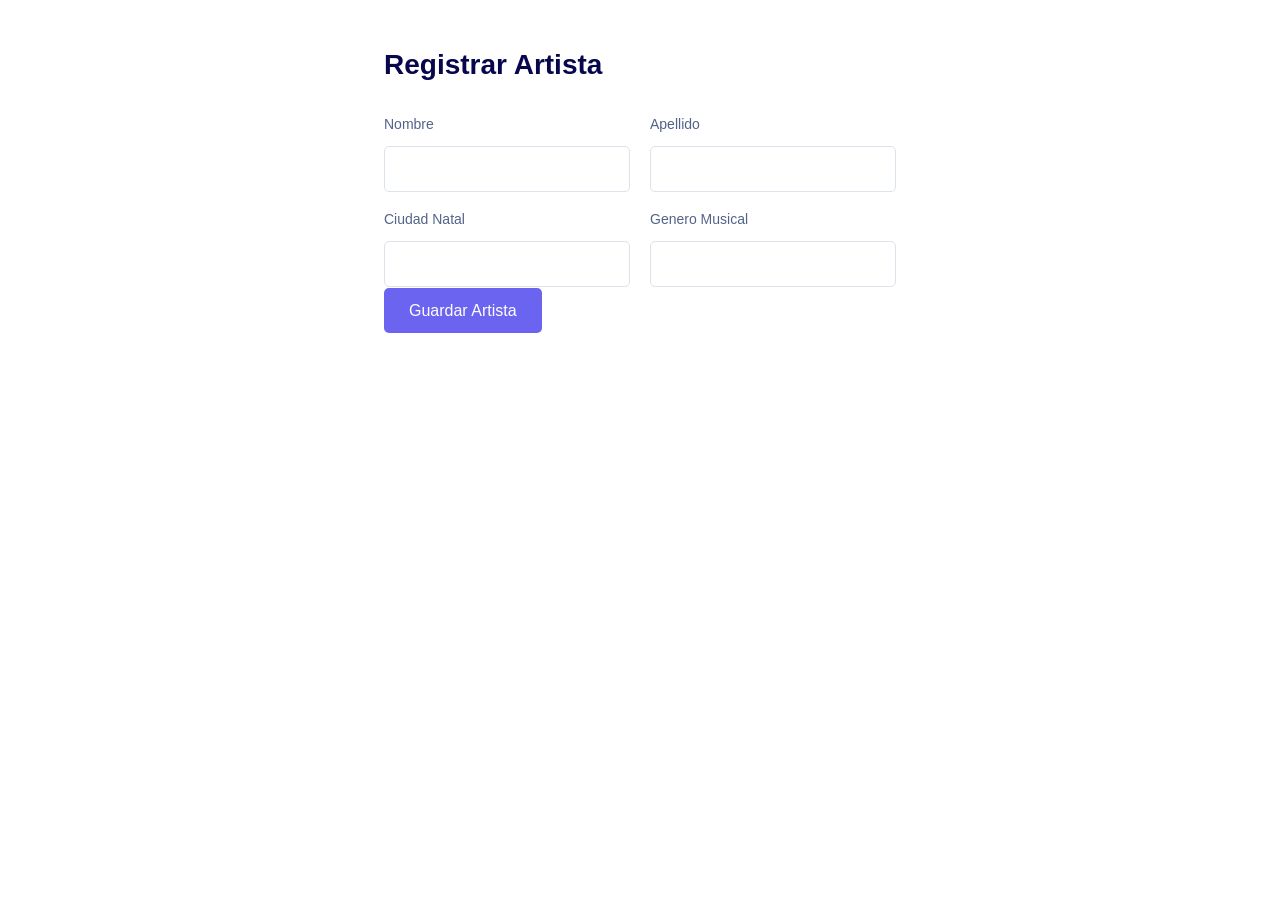
==== Documents/NetBeansProjects/eventos/public_html/artistas.html @ 53c689a4 "hola" ====
<!DOCTYPE html>
<!--
Click nbfs://nbhost/SystemFileSystem/Templates/Licenses/license-default.txt to change this license
Click nbfs://nbhost/SystemFileSystem/Templates/ClientSide/html.html to edit this template
-->
<html>
    <head>
        <title>Registrar Artista</title>
        <meta charset="UTF-8">
        <meta name="viewport" content="width=device-width, initial-scale=1.0">
        <link href="https://fonts.googleapis.com/css2?family=Inter:wght@400;500;600;700&display=swap">
        <link href="assets/css/main.css" rel="stylesheet">
    </head>
    <body>
         <div class="formbold-main-wrapper">
        <!-- Author: FormBold Team -->
        <!-- Learn More: https://formbold.com -->
        
    <form action="" method="POST">
      <div class="formbold-form-title">
        <h2 class="">Registrar Artista</h2>
      </div>

      <div class="formbold-input-flex">
        <div>
          <label for="firstname" class="formbold-form-label">
            Nombre
           </label>
          <input
            type="text"
            name="nombre"
            id="nombre"
            class="formbold-form-input" required> 
        </div>
        <div>
          <label for="lastname" class="formbold-form-label"> Apellido </label>
          <input
            type="text"
            name="apellido"
            class="formbold-form-input"
            required>
        </div>
      </div>
      <div class="formbold-input-flex">
        <div>
          <label for="email" class="formbold-form-label">Ciudad Natal </label>
          <input
            type="text"
            id="ciudad"
            class="formbold-form-input"
            name="ciudadNatal" required>
            </div>
            <div>
              <label for="phone" class="formbold-form-label">Genero Musical</label>
              <input
                type="text"
                id="genero"
                class="formbold-form-input"
                name="generoMusical" required>
            </div>
          </div>
        <a href="index.html" class="formbold-btn">Guardar Artista</a>
        </form>
    </body>
</html>
---- Documents/NetBeansProjects/eventos/public_html/assets/css/main.css ----
/**
* Template Name: Eventix
* Template URL: https://bootstrapmade.com/eventix-bootstrap-events-website-template/
* Updated: Sep 06 2025 with Bootstrap v5.3.8
* Author: BootstrapMade.com
* License: https://bootstrapmade.com/license/
*/

@charset "UTF-8";

/*--------------------------------------------------------------
# Font & Color Variables
# Help: https://bootstrapmade.com/color-system/
--------------------------------------------------------------*/
/* Fonts */
:root {
  --default-font: "Roboto",  system-ui, -apple-system, "Segoe UI", Roboto, "Helvetica Neue", Arial, "Noto Sans", "Liberation Sans", sans-serif, "Apple Color Emoji", "Segoe UI Emoji", "Segoe UI Symbol", "Noto Color Emoji";
  --heading-font: "Rubik",  sans-serif;
  --nav-font: "Kanit",  sans-serif;
}

/* Global Colors - The following color variables are used throughout the website. Updating them here will change the color scheme of the entire website */
:root { 
  --background-color: #ffffff; /* Background color for the entire website, including individual sections */
  --default-color: #2a2541; /* Default color used for the majority of the text content across the entire website */
  --heading-color: #1b1535; /* Color for headings, subheadings and title throughout the website */
  --accent-color: #2c00f8; /* Accent color that represents your brand on the website. It's used for buttons, links, and other elements that need to stand out */
  --surface-color: #ffffff; /* The surface color is used as a background of boxed elements within sections, such as cards, icon boxes, or other elements that require a visual separation from the global background. */
  --contrast-color: #ffffff; /* Contrast color for text, ensuring readability against backgrounds of accent, heading, or default colors. */
}

/* Nav Menu Colors - The following color variables are used specifically for the navigation menu. They are separate from the global colors to allow for more customization options */
:root {
  --nav-color: #2a2541;  /* The default color of the main navmenu links */
  --nav-hover-color: #2c00f8; /* Applied to main navmenu links when they are hovered over or active */
  --nav-mobile-background-color: #ffffff; /* Used as the background color for mobile navigation menu */
  --nav-dropdown-background-color: #ffffff; /* Used as the background color for dropdown items that appear when hovering over primary navigation items */
  --nav-dropdown-color: #2a2541; /* Used for navigation links of the dropdown items in the navigation menu. */
  --nav-dropdown-hover-color: #2c00f8; /* Similar to --nav-hover-color, this color is applied to dropdown navigation links when they are hovered over. */
}

/* Color Presets - These classes override global colors when applied to any section or element, providing reuse of the sam color scheme. */

.light-background {
  --background-color: #edebf3;
  --surface-color: #ffffff;
}

.dark-background {
  --background-color: #100901;
  --default-color: #ffffff;
  --heading-color: #ffffff;
  --surface-color: #252525;
  --contrast-color: #ffffff;
}

/* Smooth scroll */
:root {
  scroll-behavior: smooth;
}

/*--------------------------------------------------------------
# General Styling & Shared Classes
--------------------------------------------------------------*/
body {
  color: var(--default-color);
  background-color: var(--background-color);
  font-family: var(--default-font);
}

a {
  color: var(--accent-color);
  text-decoration: none;
  transition: 0.3s;
}

a:hover {
  color: color-mix(in srgb, var(--accent-color), transparent 25%);
  text-decoration: none;
}

h1,
h2,
h3,
h4,
h5,
h6 {
  color: var(--heading-color);
  font-family: var(--heading-font);
}

/* PHP Email Form Messages
------------------------------*/
.php-email-form .error-message {
  display: none;
  background: #df1529;
  color: #ffffff;
  text-align: left;
  padding: 15px;
  margin-bottom: 24px;
  font-weight: 600;
}

.php-email-form .sent-message {
  display: none;
  color: #ffffff;
  background: #059652;
  text-align: center;
  padding: 15px;
  margin-bottom: 24px;
  font-weight: 600;
}

.php-email-form .loading {
  display: none;
  background: var(--surface-color);
  text-align: center;
  padding: 15px;
  margin-bottom: 24px;
}

.php-email-form .loading:before {
  content: "";
  display: inline-block;
  border-radius: 50%;
  width: 24px;
  height: 24px;
  margin: 0 10px -6px 0;
  border: 3px solid var(--accent-color);
  border-top-color: var(--surface-color);
  animation: php-email-form-loading 1s linear infinite;
}

@keyframes php-email-form-loading {
  0% {
    transform: rotate(0deg);
  }

  100% {
    transform: rotate(360deg);
  }
}

/*--------------------------------------------------------------
# Global Header
--------------------------------------------------------------*/
.header {
  --background-color: rgba(255, 255, 255, 0);
  --surface-color: #e8e6f3;
  color: var(--default-color);
  background-color: var(--background-color);
  padding: 15px 0 0 0;
  transition: all 0.5s;
  z-index: 997;
}

.header .header-container {
  background: var(--surface-color);
  transition: all 0.5s;
  position: relative;
  padding-top: 10px;
  padding-bottom: 10px;
  border-radius: 10px;
}

.header .logo {
  padding: 10px 15px;
  background-color: color-mix(in srgb, var(--accent-color) 90%, black 15%);
  border-radius: 8px;
}

.header .logo img {
  max-height: 40px;
  margin-right: 8px;
}

.header .logo h1 {
  font-size: 26px;
  margin: 0;
  font-weight: 400;
  color: var(--contrast-color);
}

.header .btn-getstarted,
.header .btn-getstarted:focus {
  color: var(--contrast-color);
  background: var(--accent-color);
  font-size: 14px;
  padding: 8px 20px;
  margin: 0 5px 0 30px;
  border-radius: 5px;
  transition: 0.3s;
}

.header .btn-getstarted:hover,
.header .btn-getstarted:focus:hover {
  color: var(--contrast-color);
  background: color-mix(in srgb, var(--accent-color), transparent 15%);
}

@media (max-width: 1200px) {
  .header .logo {
    order: 1;
  }

  .header .btn-getstarted {
    order: 2;
    margin: 0 15px 0 0;
    padding: 6px 15px;
  }

  .header .navmenu {
    order: 3;
  }
}

/*--------------------------------------------------------------
# Navigation Menu
--------------------------------------------------------------*/
/* Navmenu - Desktop */
@media (min-width: 1200px) {
  .navmenu {
    padding: 0;
  }

  .navmenu ul {
    margin: 0;
    padding: 0;
    display: flex;
    list-style: none;
    align-items: center;
  }

  .navmenu li {
    position: relative;
  }

  .navmenu a,
  .navmenu a:focus {
    color: var(--nav-color);
    padding: 18px 15px;
    font-size: 16px;
    font-family: var(--nav-font);
    font-weight: 400;
    display: flex;
    align-items: center;
    justify-content: space-between;
    white-space: nowrap;
    transition: 0.3s;
  }

  .navmenu a i,
  .navmenu a:focus i {
    font-size: 12px;
    line-height: 0;
    margin-left: 5px;
    transition: 0.3s;
  }

  .navmenu li:last-child a {
    padding-right: 0;
  }

  .navmenu li:hover>a,
  .navmenu .active,
  .navmenu .active:focus {
    color: var(--nav-hover-color);
  }

  .navmenu .dropdown ul {
    margin: 0;
    padding: 10px 0;
    background: var(--nav-dropdown-background-color);
    display: block;
    position: absolute;
    visibility: hidden;
    left: 14px;
    top: 130%;
    opacity: 0;
    transition: 0.3s;
    border-radius: 4px;
    z-index: 99;
    box-shadow: 0px 0px 30px rgba(0, 0, 0, 0.1);
  }

  .navmenu .dropdown ul li {
    min-width: 200px;
  }

  .navmenu .dropdown ul a {
    padding: 10px 20px;
    font-size: 15px;
    text-transform: none;
    color: var(--nav-dropdown-color);
  }

  .navmenu .dropdown ul a i {
    font-size: 12px;
  }

  .navmenu .dropdown ul a:hover,
  .navmenu .dropdown ul .active,
  .navmenu .dropdown ul .active:hover,
  .navmenu .dropdown ul li:hover>a {
    color: var(--nav-dropdown-hover-color);
  }

  .navmenu .dropdown:hover>ul {
    opacity: 1;
    top: 100%;
    visibility: visible;
  }

  .navmenu .dropdown .dropdown ul {
    top: 0;
    left: -90%;
    visibility: hidden;
  }

  .navmenu .dropdown .dropdown:hover>ul {
    opacity: 1;
    top: 0;
    left: -100%;
    visibility: visible;
  }
}

/* Navmenu - Mobile */
@media (max-width: 1199px) {
  .mobile-nav-toggle {
    color: var(--nav-color);
    font-size: 28px;
    line-height: 0;
    margin-right: 10px;
    cursor: pointer;
    transition: color 0.3s;
  }

  .navmenu {
    padding: 0;
    z-index: 9997;
  }

  .navmenu ul {
    display: none;
    list-style: none;
    position: absolute;
    inset: 60px 20px 20px 20px;
    padding: 10px 0;
    margin: 0;
    border-radius: 6px;
    background-color: var(--nav-mobile-background-color);
    overflow-y: auto;
    transition: 0.3s;
    z-index: 9998;
    box-shadow: 0px 0px 30px rgba(0, 0, 0, 0.1);
  }

  .navmenu a,
  .navmenu a:focus {
    color: var(--nav-dropdown-color);
    padding: 10px 20px;
    font-family: var(--nav-font);
    font-size: 17px;
    font-weight: 500;
    display: flex;
    align-items: center;
    justify-content: space-between;
    white-space: nowrap;
    transition: 0.3s;
  }

  .navmenu a i,
  .navmenu a:focus i {
    font-size: 12px;
    line-height: 0;
    margin-left: 5px;
    width: 30px;
    height: 30px;
    display: flex;
    align-items: center;
    justify-content: center;
    border-radius: 50%;
    transition: 0.3s;
    background-color: color-mix(in srgb, var(--accent-color), transparent 90%);
  }

  .navmenu a i:hover,
  .navmenu a:focus i:hover {
    background-color: var(--accent-color);
    color: var(--contrast-color);
  }

  .navmenu a:hover,
  .navmenu .active,
  .navmenu .active:focus {
    color: var(--nav-dropdown-hover-color);
  }

  .navmenu .active i,
  .navmenu .active:focus i {
    background-color: var(--accent-color);
    color: var(--contrast-color);
    transform: rotate(180deg);
  }

  .navmenu .dropdown ul {
    position: static;
    display: none;
    z-index: 99;
    padding: 10px 0;
    margin: 10px 20px;
    background-color: var(--nav-dropdown-background-color);
    border: 1px solid color-mix(in srgb, var(--default-color), transparent 90%);
    box-shadow: none;
    transition: all 0.5s ease-in-out;
  }

  .navmenu .dropdown ul ul {
    background-color: rgba(33, 37, 41, 0.1);
  }

  .navmenu .dropdown>.dropdown-active {
    display: block;
    background-color: rgba(33, 37, 41, 0.03);
  }

  .mobile-nav-active {
    overflow: hidden;
  }

  .mobile-nav-active .mobile-nav-toggle {
    color: #fff;
    position: absolute;
    font-size: 32px;
    top: 15px;
    right: 15px;
    margin-right: 0;
    z-index: 9999;
  }

  .mobile-nav-active .navmenu {
    position: fixed;
    overflow: hidden;
    inset: 0;
    background: rgba(33, 37, 41, 0.8);
    transition: 0.3s;
  }

  .mobile-nav-active .navmenu>ul {
    display: block;
  }
}

/*--------------------------------------------------------------
# Global Footer
--------------------------------------------------------------*/
.footer {
  color: var(--default-color);
  background-color: var(--background-color);
  font-size: 14px;
  position: relative;
}

.footer .footer-top {
  padding-top: 50px;
  border-top: 1px solid color-mix(in srgb, var(--default-color), transparent 90%);
}

.footer .footer-about .logo {
  line-height: 1;
  margin-bottom: 25px;
}

.footer .footer-about .logo img {
  max-height: 40px;
  margin-right: 6px;
}

.footer .footer-about .logo span {
  color: var(--heading-color);
  font-family: var(--heading-font);
  font-size: 26px;
  font-weight: 700;
  letter-spacing: 1px;
}

.footer .footer-about p {
  font-size: 14px;
  font-family: var(--heading-font);
}

.footer .social-links a {
  display: flex;
  align-items: center;
  justify-content: center;
  width: 40px;
  height: 40px;
  border-radius: 50%;
  border: 1px solid color-mix(in srgb, var(--default-color), transparent 50%);
  font-size: 16px;
  color: color-mix(in srgb, var(--default-color), transparent 20%);
  margin-right: 10px;
  transition: 0.3s;
}

.footer .social-links a:hover {
  color: var(--accent-color);
  border-color: var(--accent-color);
}

.footer h4 {
  font-size: 16px;
  font-weight: bold;
  position: relative;
  padding-bottom: 12px;
}

.footer .footer-links {
  margin-bottom: 30px;
}

.footer .footer-links ul {
  list-style: none;
  padding: 0;
  margin: 0;
}

.footer .footer-links ul i {
  padding-right: 2px;
  font-size: 12px;
  line-height: 0;
}

.footer .footer-links ul li {
  padding: 10px 0;
  display: flex;
  align-items: center;
}

.footer .footer-links ul li:first-child {
  padding-top: 0;
}

.footer .footer-links ul a {
  color: color-mix(in srgb, var(--default-color), transparent 30%);
  display: inline-block;
  line-height: 1;
}

.footer .footer-links ul a:hover {
  color: var(--accent-color);
}

.footer .footer-contact p {
  margin-bottom: 5px;
}

.footer .copyright {
  padding: 25px 0;
  border-top: 1px solid color-mix(in srgb, var(--default-color), transparent 90%);
}

.footer .copyright p {
  margin-bottom: 0;
}

.footer .credits {
  margin-top: 8px;
  font-size: 13px;
}

/*--------------------------------------------------------------
# Preloader
--------------------------------------------------------------*/
#preloader {
  position: fixed;
  inset: 0;
  z-index: 9999;
  overflow: hidden;
  background-color: var(--background-color);
  transition: all 0.6s ease-out;
}

#preloader:before {
  content: "";
  position: fixed;
  top: calc(50% - 30px);
  left: calc(50% - 30px);
  border: 6px solid var(--accent-color);
  border-top-color: color-mix(in srgb, var(--accent-color), transparent 90%);
  border-radius: 50%;
  width: 60px;
  height: 60px;
  animation: animate-preloader 1s linear infinite;
}

@keyframes animate-preloader {
  0% {
    transform: rotate(0deg);
  }

  100% {
    transform: rotate(360deg);
  }
}

/*--------------------------------------------------------------
# Scroll Top Button
--------------------------------------------------------------*/
.scroll-top {
  position: fixed;
  visibility: hidden;
  opacity: 0;
  right: 15px;
  bottom: 15px;
  z-index: 99999;
  background-color: var(--accent-color);
  width: 40px;
  height: 40px;
  border-radius: 4px;
  transition: all 0.4s;
}

.scroll-top i {
  font-size: 24px;
  color: var(--contrast-color);
  line-height: 0;
}

.scroll-top:hover {
  background-color: color-mix(in srgb, var(--accent-color), transparent 20%);
  color: var(--contrast-color);
}

.scroll-top.active {
  visibility: visible;
  opacity: 1;
}

/*--------------------------------------------------------------
# Disable aos animation delay on mobile devices
--------------------------------------------------------------*/
@media screen and (max-width: 768px) {
  [data-aos-delay] {
    transition-delay: 0 !important;
  }
}

/*--------------------------------------------------------------
# Global Page Titles & Breadcrumbs
--------------------------------------------------------------*/
.page-title {
  color: var(--default-color);
  background-color: var(--background-color);
  position: relative;
}

.page-title .heading {
  padding: 80px 0;
}

.page-title .heading h1 {
  font-size: 38px;
  font-weight: 700;
}

.page-title nav {
  background-color: color-mix(in srgb, var(--default-color), transparent 96%);
  padding: 20px 0;
}

.page-title nav ol {
  display: flex;
  flex-wrap: wrap;
  list-style: none;
  padding: 0;
  margin: 0;
  font-size: 16px;
  font-weight: 400;
}

.page-title nav ol li+li {
  padding-left: 10px;
}

.page-title nav ol li+li::before {
  content: "/";
  display: inline-block;
  padding-right: 10px;
  color: color-mix(in srgb, var(--default-color), transparent 70%);
}

/*--------------------------------------------------------------
# Global Sections
--------------------------------------------------------------*/
section,
.section {
  color: var(--default-color);
  background-color: var(--background-color);
  padding: 60px 0;
  scroll-margin-top: 90px;
  overflow: clip;
}

@media (max-width: 1199px) {

  section,
  .section {
    scroll-margin-top: 66px;
  }
}

/*--------------------------------------------------------------
# Global Section Titles
--------------------------------------------------------------*/
.section-title {
  text-align: center;
  padding-bottom: 60px;
  position: relative;
}

.section-title h2 {
  font-size: 32px;
  font-weight: 700;
  position: relative;
}

.section-title h2:before,
.section-title h2:after {
  content: "";
  width: 50px;
  height: 2px;
  background: var(--accent-color);
  display: inline-block;
}

.section-title h2:before {
  margin: 0 15px 10px 0;
}

.section-title h2:after {
  margin: 0 0 10px 15px;
}

.section-title p {
  margin-bottom: 0;
}

@media (max-width: 768px) {
  .section-title h2 {
    font-size: 20px;
  }

  .section-title h2:before,
  .section-title h2:after {
    content: "";
    width: 20px;
    height: 2px;
    background: var(--accent-color);
    display: inline-block;
  }
}

/*--------------------------------------------------------------
# Hero Section
--------------------------------------------------------------*/
.hero {
  padding-top: 150px;
  background: linear-gradient(135deg, color-mix(in srgb, var(--accent-color), transparent 95%), color-mix(in srgb, var(--heading-color), transparent 97%));
  position: relative;
  overflow: hidden;
  min-height: 70vh;
  display: flex;
  align-items: center;
  padding-bottom: 60px;
}

@media (max-width: 1199px) {
  .hero {
    padding-top: 120px;
    padding-bottom: 40px;
  }
}

.hero .hero-title {
  font-size: 3.5rem;
  font-weight: 700;
  color: var(--heading-color);
  margin-bottom: 1rem;
  line-height: 1.2;
}

@media (max-width: 768px) {
  .hero .hero-title {
    font-size: 2.5rem;
  }
}

.hero .hero-subtitle {
  font-size: 1.5rem;
  color: var(--accent-color);
  font-weight: 600;
  margin-bottom: 1.5rem;
  font-family: var(--heading-font);
}

@media (max-width: 768px) {
  .hero .hero-subtitle {
    font-size: 1.25rem;
  }
}

.hero .hero-description {
  font-size: 1.125rem;
  color: color-mix(in srgb, var(--default-color), transparent 20%);
  line-height: 1.6;
  margin-bottom: 2rem;
}

@media (max-width: 768px) {
  .hero .hero-description {
    font-size: 1rem;
  }
}

.hero .event-details .detail-item {
  display: flex;
  align-items: center;
  margin-bottom: 1rem;
  font-size: 1.1rem;
}

.hero .event-details .detail-item i {
  color: var(--accent-color);
  font-size: 1.25rem;
  margin-right: 0.75rem;
  width: 24px;
}

.hero .event-details .detail-item span {
  color: var(--default-color);
  font-weight: 500;
}

.hero .hero-actions .btn {
  padding: 12px 30px;
  font-weight: 600;
  text-transform: uppercase;
  letter-spacing: 0.5px;
  border-radius: 10px;
  transition: all 0.3s ease;
}

.hero .hero-actions .btn.btn-primary {
  background-color: var(--accent-color);
  border-color: var(--accent-color);
}

.hero .hero-actions .btn.btn-primary:hover {
  background-color: color-mix(in srgb, var(--accent-color), black 15%);
  border-color: color-mix(in srgb, var(--accent-color), black 15%);
  transform: translateY(-2px);
}

.hero .hero-actions .btn.btn-outline-primary {
  color: var(--accent-color);
  border-color: var(--accent-color);
}

.hero .hero-actions .btn.btn-outline-primary:hover {
  background-color: var(--accent-color);
  border-color: var(--accent-color);
  color: var(--contrast-color);
  transform: translateY(-2px);
}

@media (max-width: 576px) {
  .hero .hero-actions .btn {
    width: 100%;
    margin-bottom: 10px;
  }

  .hero .hero-actions .me-3 {
    margin-right: 0 !important;
  }
}

.hero .countdown-wrapper .countdown-title {
  font-size: 1.125rem;
  color: var(--heading-color);
  margin-bottom: 1rem;
  font-weight: 600;
}

.hero .countdown-wrapper .countdown {
  gap: 1.5rem;
}

.hero .countdown-wrapper .countdown>div {
  text-align: center;
  background-color: var(--surface-color);
  border-radius: 12px;
  padding: 1.25rem 1rem;
  box-shadow: 0 4px 15px color-mix(in srgb, var(--default-color), transparent 90%);
  border: 1px solid color-mix(in srgb, var(--accent-color), transparent 80%);
  min-width: 80px;
}

.hero .countdown-wrapper .countdown>div h3 {
  font-size: 2rem;
  font-weight: 700;
  color: var(--accent-color);
  margin-bottom: 0.25rem;
  line-height: 1;
}

.hero .countdown-wrapper .countdown>div h4 {
  font-size: 0.875rem;
  color: color-mix(in srgb, var(--default-color), transparent 30%);
  font-weight: 500;
  text-transform: uppercase;
  letter-spacing: 0.5px;
  margin: 0;
}

@media (max-width: 576px) {
  .hero .countdown-wrapper .countdown {
    gap: 0.75rem;
  }

  .hero .countdown-wrapper .countdown>div {
    min-width: 60px;
    padding: 1rem 0.75rem;
  }

  .hero .countdown-wrapper .countdown>div h3 {
    font-size: 1.5rem;
  }

  .hero .countdown-wrapper .countdown>div h4 {
    font-size: 0.75rem;
  }
}

.hero .hero-image-wrapper {
  position: relative;
}

.hero .hero-image-wrapper .hero-image {
  border-radius: 20px;
  box-shadow: 0 20px 60px color-mix(in srgb, var(--default-color), transparent 85%);
  transform: perspective(1000px) rotateY(-5deg) rotateX(5deg);
  transition: transform 0.3s ease;
}

.hero .hero-image-wrapper .hero-image:hover {
  transform: perspective(1000px) rotateY(0deg) rotateX(0deg);
}

.hero .hero-image-wrapper .floating-badges {
  position: absolute;
  top: 50%;
  right: -40px;
  transform: translateY(-50%);
  display: flex;
  flex-direction: column;
  gap: 1.5rem;
}

@media (max-width: 992px) {
  .hero .hero-image-wrapper .floating-badges {
    position: static;
    flex-direction: row;
    justify-content: center;
    transform: none;
    margin-top: 2rem;
    gap: 1rem;
  }
}

@media (max-width: 768px) {
  .hero .hero-image-wrapper .floating-badges {
    position: static;
    flex-direction: column;
    justify-content: center;
    transform: none;
    margin-top: 2rem;
    margin-bottom: 2rem;
    gap: 1rem;
  }
}

.hero .hero-image-wrapper .floating-badges .badge-item {
  background-color: var(--surface-color);
  padding: 1rem 1.25rem;
  border-radius: 50px;
  box-shadow: 0 8px 30px color-mix(in srgb, var(--default-color), transparent 90%);
  border: 2px solid color-mix(in srgb, var(--accent-color), transparent 80%);
  display: flex;
  align-items: center;
  gap: 0.75rem;
  white-space: nowrap;
  transition: all 0.3s ease;
}

.hero .hero-image-wrapper .floating-badges .badge-item:hover {
  transform: translateX(5px);
  border-color: var(--accent-color);
}

@media (max-width: 992px) {
  .hero .hero-image-wrapper .floating-badges .badge-item:hover {
    transform: translateY(-5px);
  }
}

.hero .hero-image-wrapper .floating-badges .badge-item i {
  color: var(--accent-color);
  font-size: 1.25rem;
}

.hero .hero-image-wrapper .floating-badges .badge-item span {
  color: var(--default-color);
  font-weight: 600;
  font-size: 0.9rem;
}

@media (max-width: 576px) {
  .hero .hero-image-wrapper .floating-badges .badge-item {
    padding: 0.75rem 1rem;
  }

  .hero .hero-image-wrapper .floating-badges .badge-item span {
    font-size: 0.8rem;
  }
}

@media (max-width: 992px) {
  .hero .row .col-lg-6:first-child {
    order: 1;
    margin-bottom: 3rem;
  }

  .hero .row .col-lg-6:last-child {
    order: 0;
  }
}

/*--------------------------------------------------------------
# About Section
--------------------------------------------------------------*/
.about .content h2 {
  font-size: 2.5rem;
  font-weight: 700;
  margin-bottom: 1.5rem;
  line-height: 1.2;
}

@media (max-width: 768px) {
  .about .content h2 {
    font-size: 2rem;
  }
}

.about .content p {
  font-size: 1.1rem;
  line-height: 1.7;
  margin-bottom: 1.5rem;
  color: color-mix(in srgb, var(--default-color), transparent 20%);
}

.about .stats-grid {
  display: grid;
  grid-template-columns: repeat(4, 1fr);
  gap: 2rem;
  margin-top: 2.5rem;
}

@media (max-width: 768px) {
  .about .stats-grid {
    grid-template-columns: repeat(2, 1fr);
    gap: 1.5rem;
  }
}

@media (max-width: 576px) {
  .about .stats-grid {
    grid-template-columns: repeat(2, 1fr);
    gap: 1rem;
  }
}

.about .stat-item {
  text-align: center;
  padding: 1.5rem;
  background: var(--surface-color);
  border-radius: 16px;
  box-shadow: 0 4px 20px color-mix(in srgb, var(--default-color), transparent 90%);
  transition: all 0.3s ease;
}

.about .stat-item:hover {
  transform: translateY(-4px);
  box-shadow: 0 8px 30px color-mix(in srgb, var(--default-color), transparent 85%);
}

.about .stat-item .stat-number {
  font-size: 2.5rem;
  font-weight: 800;
  color: var(--accent-color);
  margin-bottom: 0.5rem;
  line-height: 1;
}

.about .stat-item .stat-label {
  font-size: 0.9rem;
  font-weight: 600;
  color: color-mix(in srgb, var(--default-color), transparent 30%);
  text-transform: uppercase;
  letter-spacing: 0.5px;
}

.about .image-wrapper {
  position: relative;
}

.about .image-wrapper img {
  border-radius: 20px;
  box-shadow: 0 10px 40px color-mix(in srgb, var(--default-color), transparent 85%);
}

.about .image-wrapper .floating-card {
  position: absolute;
  bottom: 2rem;
  right: 2rem;
  background: var(--surface-color);
  padding: 1.5rem;
  border-radius: 16px;
  box-shadow: 0 8px 30px color-mix(in srgb, var(--default-color), transparent 85%);
  display: flex;
  align-items: center;
  gap: 1rem;
  min-width: 200px;
}

@media (max-width: 768px) {
  .about .image-wrapper .floating-card {
    bottom: 1rem;
    right: 1rem;
    padding: 1rem;
    min-width: 160px;
  }
}

.about .image-wrapper .floating-card .card-icon {
  width: 50px;
  height: 50px;
  background: linear-gradient(135deg, var(--accent-color), color-mix(in srgb, var(--accent-color), #ff6b6b 30%));
  border-radius: 12px;
  display: flex;
  align-items: center;
  justify-content: center;
  color: var(--contrast-color);
  font-size: 1.5rem;
  flex-shrink: 0;
}

.about .image-wrapper .floating-card .card-content h4 {
  font-size: 0.9rem;
  font-weight: 700;
  margin-bottom: 0.25rem;
  color: var(--heading-color);
}

.about .image-wrapper .floating-card .card-content p {
  font-size: 0.8rem;
  margin: 0;
  color: color-mix(in srgb, var(--default-color), transparent 40%);
}

.about .features-grid {
  margin-top: 5rem;
  margin-bottom: 3rem;
}

.about .feature-card {
  background: var(--surface-color);
  padding: 2.5rem 2rem;
  border-radius: 20px;
  text-align: center;
  height: 100%;
  box-shadow: 0 4px 20px color-mix(in srgb, var(--default-color), transparent 90%);
  transition: all 0.3s ease;
  border: 1px solid color-mix(in srgb, var(--default-color), transparent 90%);
}

.about .feature-card:hover {
  transform: translateY(-8px);
  box-shadow: 0 12px 40px color-mix(in srgb, var(--default-color), transparent 80%);
  border-color: color-mix(in srgb, var(--accent-color), transparent 70%);
}

.about .feature-card .feature-icon {
  width: 80px;
  height: 80px;
  background: linear-gradient(135deg, var(--accent-color), color-mix(in srgb, var(--accent-color), #ff6b6b 30%));
  border-radius: 20px;
  display: flex;
  align-items: center;
  justify-content: center;
  margin: 0 auto 1.5rem;
  font-size: 2rem;
  color: var(--contrast-color);
  transition: all 0.3s ease;
}

.about .feature-card h4 {
  font-size: 1.25rem;
  font-weight: 700;
  margin-bottom: 1rem;
  color: var(--heading-color);
}

.about .feature-card p {
  font-size: 0.95rem;
  line-height: 1.6;
  margin: 0;
  color: color-mix(in srgb, var(--default-color), transparent 30%);
}

.about .cta-section {
  background: linear-gradient(135deg, var(--surface-color), color-mix(in srgb, var(--accent-color), transparent 95%));
  padding: 4rem 3rem;
  border-radius: 24px;
  margin-top: 4rem;
  border: 1px solid color-mix(in srgb, var(--accent-color), transparent 85%);
}

@media (max-width: 768px) {
  .about .cta-section {
    padding: 3rem 2rem;
  }
}

.about .cta-section h3 {
  font-size: 2rem;
  font-weight: 700;
  margin-bottom: 1rem;
  color: var(--heading-color);
}

@media (max-width: 768px) {
  .about .cta-section h3 {
    font-size: 1.75rem;
  }
}

.about .cta-section p {
  font-size: 1.1rem;
  margin-bottom: 2rem;
  color: color-mix(in srgb, var(--default-color), transparent 20%);
}

.about .cta-section .cta-buttons {
  display: flex;
  gap: 1rem;
  justify-content: center;
  flex-wrap: wrap;
}

.about .cta-section .cta-buttons .btn {
  padding: 0.875rem 2rem;
  font-weight: 600;
  border-radius: 12px;
  text-decoration: none;
  transition: all 0.3s ease;
  border: 2px solid transparent;
}

.about .cta-section .cta-buttons .btn.btn-primary {
  background: var(--accent-color);
  color: var(--contrast-color);
}

.about .cta-section .cta-buttons .btn.btn-primary:hover {
  background: color-mix(in srgb, var(--accent-color), transparent 10%);
  transform: translateY(-2px);
  box-shadow: 0 8px 25px color-mix(in srgb, var(--accent-color), transparent 60%);
}

.about .cta-section .cta-buttons .btn.btn-outline {
  background: transparent;
  color: var(--accent-color);
  border-color: var(--accent-color);
}

.about .cta-section .cta-buttons .btn.btn-outline:hover {
  background: var(--accent-color);
  color: var(--contrast-color);
  transform: translateY(-2px);
}

/*--------------------------------------------------------------
# Schedule Section
--------------------------------------------------------------*/
.schedule {
  background-color: color-mix(in srgb, var(--accent-color), transparent 97%);
}

.schedule .schedule-header {
  margin-bottom: 60px;
}

.schedule .schedule-header .nav-tabs {
  display: flex;
  justify-content: center;
  gap: 12px;
  margin-bottom: 40px;
  flex-wrap: wrap;
  border-bottom: none;
}

.schedule .schedule-header .nav-tabs .nav-item .nav-link {
  background: var(--surface-color);
  border: 2px solid color-mix(in srgb, var(--default-color), transparent 85%);
  border-radius: 16px;
  padding: 20px 28px;
  cursor: pointer;
  transition: all 0.3s ease;
  text-align: center;
  box-shadow: 0 4px 12px color-mix(in srgb, var(--default-color), transparent 92%);
  color: var(--default-color);
  white-space: nowrap;
}

.schedule .schedule-header .nav-tabs .nav-item .nav-link:hover {
  border-color: var(--accent-color);
  transform: translateY(-2px);
  box-shadow: 0 8px 20px color-mix(in srgb, var(--accent-color), transparent 85%);
}

.schedule .schedule-header .nav-tabs .nav-item .nav-link.active {
  background: var(--accent-color);
  border-color: var(--accent-color);
  color: var(--contrast-color);
}

@media (max-width: 768px) {
  .schedule .schedule-header .nav-tabs .nav-item .nav-link {
    padding: 16px 20px;
  }
}

.schedule .schedule-content .session-timeline {
  max-width: 1200px;
  margin: 0 auto;
  position: relative;
}

.schedule .schedule-content .session-timeline .session-block {
  display: flex;
  margin-bottom: 32px;
  position: relative;
  width: 100%;
}

.schedule .schedule-content .session-timeline .session-block .session-time {
  width: 100px;
  flex-shrink: 0;
  padding-right: 20px;
  text-align: right;
  position: relative;
}

.schedule .schedule-content .session-timeline .session-block .session-time::after {
  content: "";
  position: absolute;
  right: -11px;
  top: 8px;
  width: 20px;
  height: 20px;
  background: var(--accent-color);
  border-radius: 50%;
  border: 3px solid var(--surface-color);
  box-shadow: 0 2px 8px color-mix(in srgb, var(--default-color), transparent 85%);
}

.schedule .schedule-content .session-timeline .session-block .session-time .start {
  display: block;
  font-size: 16px;
  font-weight: 600;
  color: var(--heading-color);
  margin-bottom: 2px;
}

.schedule .schedule-content .session-timeline .session-block .session-time .end {
  display: block;
  font-size: 13px;
  color: color-mix(in srgb, var(--default-color), transparent 40%);
}

.schedule .schedule-content .session-timeline .session-block .session-card {
  flex: 1;
  background: var(--surface-color);
  border-radius: 16px;
  padding: 28px;
  margin-left: 20px;
  box-shadow: 0 4px 20px color-mix(in srgb, var(--default-color), transparent 92%);
  border: 1px solid color-mix(in srgb, var(--default-color), transparent 90%);
  transition: all 0.3s ease;
  display: flex;
  align-items: flex-start;
  gap: 20px;
}

.schedule .schedule-content .session-timeline .session-block .session-card:hover {
  transform: translateY(-4px);
  box-shadow: 0 8px 30px color-mix(in srgb, var(--default-color), transparent 85%);
}

.schedule .schedule-content .session-timeline .session-block .session-card.break-card {
  background: color-mix(in srgb, var(--accent-color), transparent 95%);
  border-color: color-mix(in srgb, var(--accent-color), transparent 80%);
}

.schedule .schedule-content .session-timeline .session-block .session-card.break-card .session-title {
  color: var(--accent-color);
}

.schedule .schedule-content .session-timeline .session-block .session-card .session-info {
  flex: 1;
}

.schedule .schedule-content .session-timeline .session-block .session-card .session-info .session-meta {
  display: flex;
  align-items: center;
  gap: 12px;
  margin-bottom: 12px;
}

.schedule .schedule-content .session-timeline .session-block .session-card .session-info .session-meta .track {
  padding: 4px 12px;
  border-radius: 20px;
  font-size: 12px;
  font-weight: 600;
  text-transform: uppercase;
  letter-spacing: 0.5px;
}

.schedule .schedule-content .session-timeline .session-block .session-card .session-info .session-meta .track.keynote {
  background: color-mix(in srgb, #ff6b6b, transparent 85%);
  color: #ff6b6b;
}

.schedule .schedule-content .session-timeline .session-block .session-card .session-info .session-meta .track.development {
  background: color-mix(in srgb, #4ecdc4, transparent 85%);
  color: #4ecdc4;
}

.schedule .schedule-content .session-timeline .session-block .session-card .session-info .session-meta .track.design {
  background: color-mix(in srgb, #45b7d1, transparent 85%);
  color: #45b7d1;
}

.schedule .schedule-content .session-timeline .session-block .session-card .session-info .session-meta .track.business {
  background: color-mix(in srgb, #f7931e, transparent 85%);
  color: #f7931e;
}

.schedule .schedule-content .session-timeline .session-block .session-card .session-info .session-meta .track.break {
  background: color-mix(in srgb, var(--accent-color), transparent 85%);
  color: var(--accent-color);
}

.schedule .schedule-content .session-timeline .session-block .session-card .session-info .session-meta .room {
  font-size: 13px;
  color: color-mix(in srgb, var(--default-color), transparent 40%);
  font-weight: 500;
}

.schedule .schedule-content .session-timeline .session-block .session-card .session-info .session-title {
  font-size: 20px;
  font-weight: 600;
  color: var(--heading-color);
  margin-bottom: 12px;
  line-height: 1.3;
}

.schedule .schedule-content .session-timeline .session-block .session-card .session-info .session-description {
  font-size: 14px;
  color: var(--default-color);
  line-height: 1.6;
  margin-bottom: 16px;
}

.schedule .schedule-content .session-timeline .session-block .session-card .session-info .speaker-info {
  display: flex;
  align-items: center;
  gap: 12px;
}

.schedule .schedule-content .session-timeline .session-block .session-card .session-info .speaker-info .speaker-avatar {
  width: 40px;
  height: 40px;
  border-radius: 50%;
  object-fit: cover;
}

.schedule .schedule-content .session-timeline .session-block .session-card .session-info .speaker-info .speaker-details .speaker-name {
  font-size: 14px;
  font-weight: 600;
  color: var(--heading-color);
  margin: 0 0 2px 0;
}

.schedule .schedule-content .session-timeline .session-block .session-card .session-info .speaker-info .speaker-details .speaker-role {
  font-size: 12px;
  color: color-mix(in srgb, var(--default-color), transparent 40%);
}

.schedule .schedule-content .session-timeline .session-block .session-card .add-to-schedule {
  background: color-mix(in srgb, var(--accent-color), transparent 90%);
  border: 1px solid color-mix(in srgb, var(--accent-color), transparent 70%);
  border-radius: 12px;
  padding: 12px 16px;
  color: var(--accent-color);
  font-size: 13px;
  font-weight: 500;
  cursor: pointer;
  transition: all 0.3s ease;
  white-space: nowrap;
  align-self: flex-start;
}

.schedule .schedule-content .session-timeline .session-block .session-card .add-to-schedule i {
  margin-right: 6px;
}

.schedule .schedule-content .session-timeline .session-block .session-card .add-to-schedule:hover {
  background: var(--accent-color);
  color: var(--contrast-color);
}

.schedule .schedule-content .session-timeline .session-block.keynote .session-time::after {
  background: #ff6b6b;
}

.schedule .schedule-content .session-timeline .session-block.development .session-time::after {
  background: #4ecdc4;
}

.schedule .schedule-content .session-timeline .session-block.design .session-time::after {
  background: #45b7d1;
}

.schedule .schedule-content .session-timeline .session-block.business .session-time::after {
  background: #f7931e;
}

.schedule .schedule-content .session-timeline .session-block.break .session-time::after {
  background: var(--accent-color);
}

@media (max-width: 768px) {
  .schedule .schedule-content .session-timeline::before {
    left: 80px;
  }

  .schedule .schedule-content .session-timeline .session-block .session-time {
    width: 70px;
  }

  .schedule .schedule-content .session-timeline .session-block .session-time::after {
    right: -9px;
    width: 16px;
    height: 16px;
  }

  .schedule .schedule-content .session-timeline .session-block .session-time .start {
    font-size: 14px;
  }

  .schedule .schedule-content .session-timeline .session-block .session-card {
    padding: 20px;
    margin-left: 16px;
    flex-direction: column;
    gap: 16px;
  }

  .schedule .schedule-content .session-timeline .session-block .session-card .session-title {
    font-size: 18px;
  }

  .schedule .schedule-content .session-timeline .session-block .session-card .add-to-schedule {
    align-self: stretch;
    text-align: center;
  }
}

.schedule .schedule-actions {
  text-align: center;
  margin-top: 60px;
  display: flex;
  justify-content: center;
  gap: 16px;
  flex-wrap: wrap;
}

.schedule .schedule-actions .btn {
  padding: 14px 28px;
  border-radius: 12px;
  font-weight: 500;
  text-decoration: none;
  transition: all 0.3s ease;
  display: inline-flex;
  align-items: center;
  gap: 8px;
}

.schedule .schedule-actions .btn i {
  font-size: 16px;
}

.schedule .schedule-actions .btn.btn-primary {
  background: var(--accent-color);
  color: var(--contrast-color);
  border: 1px solid var(--accent-color);
}

.schedule .schedule-actions .btn.btn-primary:hover {
  background: color-mix(in srgb, var(--accent-color), black 10%);
  transform: translateY(-2px);
  box-shadow: 0 8px 20px color-mix(in srgb, var(--accent-color), transparent 70%);
}

.schedule .schedule-actions .btn.btn-outline {
  background: transparent;
  color: var(--accent-color);
  border: 1px solid var(--accent-color);
}

.schedule .schedule-actions .btn.btn-outline:hover {
  background: var(--accent-color);
  color: var(--contrast-color);
  transform: translateY(-2px);
}

@media (max-width: 576px) {
  .schedule .schedule-actions .btn {
    flex: 1;
    justify-content: center;
  }
}

/*--------------------------------------------------------------
# Speakers Section
--------------------------------------------------------------*/
.speakers .container {
  position: relative;
  z-index: 2;
}

.speakers .lead {
  color: color-mix(in srgb, var(--default-color), transparent 20%);
  font-size: 1.1rem;
  line-height: 1.7;
}

.speakers .speaker-card {
  background: var(--surface-color);
  border-radius: 20px;
  padding: 0;
  box-shadow: 0 8px 40px rgba(0, 0, 0, 0.06);
  transition: all 0.3s ease;
  overflow: hidden;
  height: 100%;
  border: 1px solid color-mix(in srgb, var(--default-color), transparent 92%);
}

.speakers .speaker-card:hover {
  transform: translateY(-8px);
  box-shadow: 0 20px 60px rgba(0, 0, 0, 0.12);
}

.speakers .speaker-card:hover .speaker-image img {
  transform: scale(1.05);
}

.speakers .speaker-card:hover .speaker-overlay {
  opacity: 1;
}

.speakers .speaker-card:hover .social-links a {
  transform: translateY(0);
  opacity: 1;
}

.speakers .speaker-image {
  position: relative;
  height: 280px;
  overflow: hidden;
  border-radius: 20px 20px 0 0;
}

.speakers .speaker-image img {
  width: 100%;
  height: 100%;
  object-fit: cover;
  transition: transform 0.4s ease;
}

.speakers .speaker-overlay {
  position: absolute;
  top: 0;
  left: 0;
  right: 0;
  bottom: 0;
  background: linear-gradient(135deg, var(--accent-color), color-mix(in srgb, var(--accent-color), #000 20%));
  opacity: 0;
  transition: opacity 0.3s ease;
  display: flex;
  align-items: center;
  justify-content: center;
}

.speakers .social-links {
  display: flex;
  gap: 12px;
}

.speakers .social-links a {
  width: 44px;
  height: 44px;
  background: rgba(255, 255, 255, 0.2);
  border: 1px solid rgba(255, 255, 255, 0.3);
  border-radius: 12px;
  display: flex;
  align-items: center;
  justify-content: center;
  color: white;
  text-decoration: none;
  transform: translateY(10px);
  opacity: 0;
  transition: all 0.3s ease;
  backdrop-filter: blur(10px);
}

.speakers .social-links a:hover {
  background: rgba(255, 255, 255, 0.3);
  transform: translateY(0) scale(1.1);
}

.speakers .social-links a i {
  font-size: 18px;
}

.speakers .social-links a:nth-child(1) {
  transition-delay: 0.1s;
}

.speakers .social-links a:nth-child(2) {
  transition-delay: 0.2s;
}

.speakers .speaker-content {
  padding: 30px 24px;
  position: relative;
}

.speakers .speaker-badge {
  display: inline-block;
  background: linear-gradient(135deg, var(--accent-color), color-mix(in srgb, var(--accent-color), #000 20%));
  color: var(--contrast-color);
  font-size: 12px;
  font-weight: 600;
  padding: 6px 12px;
  border-radius: 20px;
  margin-bottom: 16px;
  text-transform: uppercase;
  letter-spacing: 0.5px;
}

.speakers .speaker-content h4 {
  font-size: 1.4rem;
  font-weight: 700;
  margin-bottom: 8px;
  color: var(--heading-color);
}

.speakers .speaker-title {
  font-size: 1rem;
  font-weight: 600;
  color: var(--accent-color);
  margin-bottom: 4px;
}

.speakers .speaker-company {
  font-size: 0.9rem;
  color: color-mix(in srgb, var(--default-color), transparent 30%);
  margin-bottom: 16px;
  font-weight: 500;
}

.speakers .speaker-bio {
  font-size: 0.9rem;
  line-height: 1.6;
  color: color-mix(in srgb, var(--default-color), transparent 20%);
  margin-bottom: 20px;
}

.speakers .speaker-session .session-topic {
  display: inline-block;
  background: color-mix(in srgb, var(--accent-color), transparent 90%);
  color: var(--accent-color);
  font-size: 0.85rem;
  font-weight: 600;
  padding: 8px 16px;
  border-radius: 25px;
  border: 1px solid color-mix(in srgb, var(--accent-color), transparent 80%);
}

.speakers .btn-view-all {
  display: inline-flex;
  align-items: center;
  gap: 12px;
  background: linear-gradient(135deg, var(--accent-color), color-mix(in srgb, var(--accent-color), #000 20%));
  color: var(--contrast-color);
  text-decoration: none;
  padding: 16px 32px;
  border-radius: 50px;
  font-weight: 600;
  font-size: 1rem;
  transition: all 0.3s ease;
  box-shadow: 0 8px 30px rgba(54, 144, 231, 0.3);
}

.speakers .btn-view-all:hover {
  transform: translateY(-2px);
  box-shadow: 0 12px 40px rgba(54, 144, 231, 0.4);
  color: var(--contrast-color);
}

.speakers .btn-view-all:hover i {
  transform: translateX(4px);
}

.speakers .btn-view-all i {
  font-size: 18px;
  transition: transform 0.3s ease;
}

@media (max-width: 768px) {
  .speakers .speaker-card {
    margin-bottom: 24px;
  }

  .speakers .speaker-image {
    height: 240px;
  }

  .speakers .speaker-content {
    padding: 24px 20px;
  }

  .speakers .speaker-content h4 {
    font-size: 1.25rem;
  }
}

/*--------------------------------------------------------------
# Call To Action Section
--------------------------------------------------------------*/
.call-to-action {
  position: relative;
  overflow: hidden;
}

.call-to-action .container {
  position: relative;
  z-index: 2;
}

.call-to-action h2 {
  font-size: 2.5rem;
  font-weight: 700;
  margin-bottom: 1.5rem;
}

.call-to-action .lead {
  font-size: 1.2rem;
  color: color-mix(in srgb, var(--default-color), transparent 20%);
  line-height: 1.6;
}

.call-to-action .cta-card {
  background: var(--surface-color);
  border-radius: 24px;
  padding: 3rem;
  box-shadow: 0 20px 60px rgba(0, 0, 0, 0.1);
  border: 1px solid color-mix(in srgb, var(--accent-color), transparent 90%);
  position: relative;
  overflow: hidden;
}

.call-to-action .cta-card::before {
  content: "";
  position: absolute;
  top: 0;
  left: 0;
  right: 0;
  height: 4px;
  background: linear-gradient(90deg, var(--accent-color), color-mix(in srgb, var(--accent-color), #6c63ff 50%));
}

@media (max-width: 992px) {
  .call-to-action .cta-card {
    padding: 2rem;
  }
}

@media (max-width: 768px) {
  .call-to-action .cta-card {
    padding: 1.5rem;
  }
}

.call-to-action .stats-grid {
  display: grid;
  grid-template-columns: repeat(2, 1fr);
  gap: 1.5rem;
  margin-bottom: 2rem;
}

@media (max-width: 576px) {
  .call-to-action .stats-grid {
    grid-template-columns: 1fr;
    gap: 1rem;
  }
}

.call-to-action .stat-item {
  text-align: center;
  padding: 1.5rem;
  background: linear-gradient(135deg, var(--accent-color), color-mix(in srgb, var(--accent-color), #6c63ff 30%));
  border-radius: 16px;
  color: var(--contrast-color);
  transition: transform 0.3s ease;
}

.call-to-action .stat-item:hover {
  transform: translateY(-5px);
}

.call-to-action .stat-item .stat-number {
  display: block;
  font-size: 2rem;
  font-weight: 700;
  line-height: 1;
}

.call-to-action .stat-item .stat-label {
  font-size: 0.9rem;
  opacity: 0.9;
  display: block;
  margin-top: 0.5rem;
}

.call-to-action .cta-content h3 {
  font-size: 1.8rem;
  font-weight: 600;
  margin-bottom: 1rem;
}

.call-to-action .cta-content p {
  font-size: 1.1rem;
  color: color-mix(in srgb, var(--default-color), transparent 30%);
  margin-bottom: 2rem;
}

.call-to-action .cta-buttons {
  display: flex;
  gap: 1rem;
  margin-bottom: 2rem;
}

@media (max-width: 576px) {
  .call-to-action .cta-buttons {
    flex-direction: column;
  }
}

.call-to-action .cta-buttons .btn {
  padding: 0.875rem 2rem;
  border-radius: 12px;
  font-weight: 600;
  text-decoration: none;
  transition: all 0.3s ease;
  display: inline-flex;
  align-items: center;
  justify-content: center;
  position: relative;
  overflow: hidden;
}

.call-to-action .cta-buttons .btn::before {
  content: "";
  position: absolute;
  top: 0;
  left: -100%;
  width: 100%;
  height: 100%;
  background: linear-gradient(90deg, transparent, rgba(255, 255, 255, 0.2), transparent);
  transition: left 0.5s ease;
}

.call-to-action .cta-buttons .btn:hover::before {
  left: 100%;
}

.call-to-action .cta-buttons .btn-primary {
  background: linear-gradient(135deg, var(--accent-color), color-mix(in srgb, var(--accent-color), #6c63ff 30%));
  color: var(--contrast-color);
  border: none;
  box-shadow: 0 8px 25px color-mix(in srgb, var(--accent-color), transparent 70%);
}

.call-to-action .cta-buttons .btn-primary:hover {
  transform: translateY(-2px);
  box-shadow: 0 12px 35px color-mix(in srgb, var(--accent-color), transparent 60%);
}

.call-to-action .cta-buttons .btn-outline {
  background: transparent;
  color: var(--accent-color);
  border: 2px solid var(--accent-color);
}

.call-to-action .cta-buttons .btn-outline:hover {
  background: var(--accent-color);
  color: var(--contrast-color);
  transform: translateY(-2px);
}

.call-to-action .trust-indicators {
  display: flex;
  gap: 1.5rem;
  flex-wrap: wrap;
}

@media (max-width: 768px) {
  .call-to-action .trust-indicators {
    justify-content: center;
  }
}

.call-to-action .trust-item {
  display: flex;
  align-items: center;
  gap: 0.5rem;
  font-size: 0.9rem;
  color: color-mix(in srgb, var(--default-color), transparent 30%);
}

.call-to-action .trust-item i {
  color: #28a745;
  font-size: 1.1rem;
}

.call-to-action .cta-visual {
  position: relative;
  height: 100%;
  min-height: 400px;
}

@media (max-width: 992px) {
  .call-to-action .cta-visual {
    min-height: 300px;
  }
}

.call-to-action .image-stack {
  position: relative;
  height: 100%;
}

.call-to-action .image-stack .main-image {
  width: 100%;
  height: 100%;
  object-fit: cover;
  border-radius: 20px;
  box-shadow: 0 15px 35px rgba(0, 0, 0, 0.15);
}

.call-to-action .floating-card {
  position: absolute;
  background: var(--surface-color);
  border-radius: 16px;
  padding: 1.5rem;
  box-shadow: 0 10px 30px rgba(0, 0, 0, 0.15);
  backdrop-filter: blur(10px);
  border: 1px solid color-mix(in srgb, var(--surface-color), transparent 20%);
}

.call-to-action .floating-card.card-1 {
  top: 20%;
  right: -10%;
  z-index: 3;
}

@media (max-width: 992px) {
  .call-to-action .floating-card.card-1 {
    right: 10px;
    top: 10%;
  }
}

.call-to-action .floating-card.card-2 {
  bottom: 15%;
  left: -5%;
  z-index: 3;
}

@media (max-width: 992px) {
  .call-to-action .floating-card.card-2 {
    left: 10px;
    bottom: 10%;
  }
}

.call-to-action .floating-card .card-content {
  display: flex;
  align-items: center;
  gap: 1rem;
}

.call-to-action .floating-card .card-content i {
  font-size: 2rem;
  color: var(--accent-color);
}

.call-to-action .floating-card .card-content .card-number {
  display: block;
  font-size: 1.5rem;
  font-weight: 700;
  color: var(--heading-color);
  line-height: 1;
}

.call-to-action .floating-card .card-content .card-text {
  display: block;
  font-size: 0.9rem;
  color: color-mix(in srgb, var(--default-color), transparent 40%);
}

.call-to-action .urgency-bar {
  background: linear-gradient(135deg, #ff6b6b, #ee5a24);
  border-radius: 16px;
  padding: 1.5rem;
  color: var(--contrast-color);
  text-align: center;
  box-shadow: 0 8px 25px rgba(238, 90, 36, 0.3);
}

.call-to-action .urgency-content {
  display: flex;
  align-items: center;
  justify-content: center;
  gap: 1rem;
  flex-wrap: wrap;
}

@media (max-width: 768px) {
  .call-to-action .urgency-content {
    flex-direction: column;
    gap: 1.5rem;
  }
}

.call-to-action .urgency-content i {
  font-size: 1.5rem;
  animation: pulse 2s infinite;
}

.call-to-action .urgency-content .urgency-text {
  font-weight: 600;
  font-size: 1.1rem;
}

.call-to-action .countdown {
  gap: 1rem;
}

.call-to-action .countdown>div {
  background: rgba(255, 255, 255, 0.2);
  padding: 0.75rem 1rem;
  border-radius: 12px;
  backdrop-filter: blur(10px);
  min-width: 70px;
}

.call-to-action .countdown>div span {
  display: block;
  font-size: 1.5rem;
  font-weight: 700;
  line-height: 1;
}

.call-to-action .countdown>div small {
  font-size: 0.8rem;
  opacity: 0.9;
  margin-top: 0.25rem;
}

@keyframes pulse {

  0%,
  100% {
    transform: scale(1);
  }

  50% {
    transform: scale(1.1);
  }
}

/*--------------------------------------------------------------
# Tickets Section
--------------------------------------------------------------*/
.tickets {
  padding: 80px 0;
  background: linear-gradient(135deg, color-mix(in srgb, var(--accent-color), transparent 97%) 0%, var(--background-color) 100%);
}

.tickets .ticket-card {
  background: var(--surface-color);
  border-radius: 20px;
  overflow: hidden;
  position: relative;
  transition: all 0.4s ease;
  border: 1px solid color-mix(in srgb, var(--default-color), transparent 90%);
  height: 100%;
}

.tickets .ticket-card:hover {
  transform: translateY(-10px);
  box-shadow: 0 20px 40px color-mix(in srgb, var(--accent-color), transparent 85%);
  border-color: var(--accent-color);
}

.tickets .ticket-card .popular-badge {
  position: absolute;
  top: 15px;
  right: -30px;
  background: var(--accent-color);
  color: var(--contrast-color);
  padding: 8px 40px;
  font-size: 12px;
  font-weight: 600;
  text-transform: uppercase;
  transform: rotate(45deg);
  z-index: 2;
}

.tickets .ticket-card .ticket-header {
  padding: 30px 25px 25px;
  text-align: center;
  background: linear-gradient(145deg, var(--surface-color) 0%, color-mix(in srgb, var(--accent-color), transparent 97%) 100%);
}

.tickets .ticket-card .ticket-header .ticket-icon {
  width: 60px;
  height: 60px;
  background: linear-gradient(135deg, var(--accent-color), color-mix(in srgb, var(--accent-color), transparent 20%));
  border-radius: 50%;
  display: flex;
  align-items: center;
  justify-content: center;
  margin: 0 auto 20px;
}

.tickets .ticket-card .ticket-header .ticket-icon i {
  font-size: 28px;
  color: var(--contrast-color);
}

.tickets .ticket-card .ticket-header .ticket-title {
  font-size: 20px;
  font-weight: 700;
  color: var(--heading-color);
  margin-bottom: 15px;
  font-family: var(--heading-font);
}

.tickets .ticket-card .ticket-header .price-section {
  margin-bottom: 10px;
  display: flex;
  align-items: baseline;
  justify-content: center;
  gap: 5px;
}

.tickets .ticket-card .ticket-header .price-section .currency {
  font-size: 24px;
  font-weight: 600;
  color: var(--accent-color);
}

.tickets .ticket-card .ticket-header .price-section .amount {
  font-size: 42px;
  font-weight: 800;
  color: var(--accent-color);
  font-family: var(--heading-font);
  line-height: 1;
}

.tickets .ticket-card .ticket-header .ticket-subtitle {
  font-size: 14px;
  color: color-mix(in srgb, var(--default-color), transparent 40%);
  margin: 0;
  font-style: italic;
}

.tickets .ticket-card .ticket-body {
  padding: 25px;
}

.tickets .ticket-card .ticket-body .benefits-list {
  list-style: none;
  padding: 0;
  margin: 0 0 25px 0;
}

.tickets .ticket-card .ticket-body .benefits-list li {
  display: flex;
  align-items: center;
  padding: 10px 0;
  border-bottom: 1px solid color-mix(in srgb, var(--default-color), transparent 95%);
  font-size: 14px;
}

.tickets .ticket-card .ticket-body .benefits-list li:last-child {
  border-bottom: none;
}

.tickets .ticket-card .ticket-body .benefits-list li i {
  margin-right: 12px;
  font-size: 16px;
  width: 16px;
  text-align: center;
}

.tickets .ticket-card .ticket-body .benefits-list li i.bi-check2 {
  color: #28a745;
}

.tickets .ticket-card .ticket-body .benefits-list li i.bi-x {
  color: color-mix(in srgb, var(--default-color), transparent 60%);
}

.tickets .ticket-card .ticket-body .ticket-btn {
  display: block;
  width: 100%;
  background: linear-gradient(135deg, var(--accent-color), color-mix(in srgb, var(--accent-color), transparent 20%));
  color: var(--contrast-color);
  text-align: center;
  padding: 14px 0;
  border-radius: 12px;
  text-decoration: none;
  font-weight: 600;
  font-size: 14px;
  text-transform: uppercase;
  letter-spacing: 0.5px;
  transition: all 0.3s ease;
  border: none;
}

.tickets .ticket-card .ticket-body .ticket-btn:hover {
  background: linear-gradient(135deg, color-mix(in srgb, var(--accent-color), transparent 15%), var(--accent-color));
  transform: translateY(-2px);
  box-shadow: 0 5px 15px color-mix(in srgb, var(--accent-color), transparent 70%);
}

.tickets .ticket-card.premium {
  transform: scale(1.05);
  border-color: var(--accent-color);
  box-shadow: 0 10px 30px color-mix(in srgb, var(--accent-color), transparent 90%);
}

.tickets .ticket-card.premium:hover {
  transform: scale(1.05) translateY(-10px);
}

.tickets .ticket-card.premium .ticket-header {
  background: linear-gradient(145deg, var(--accent-color), color-mix(in srgb, var(--accent-color), transparent 20%));
}

.tickets .ticket-card.premium .ticket-header .ticket-title,
.tickets .ticket-card.premium .ticket-header .ticket-subtitle {
  color: var(--contrast-color);
}

.tickets .ticket-card.premium .ticket-header .price-section .currency,
.tickets .ticket-card.premium .ticket-header .price-section .amount {
  color: var(--contrast-color);
}

.tickets .ticket-card.premium .ticket-header .ticket-icon {
  background: var(--contrast-color);
}

.tickets .ticket-card.premium .ticket-header .ticket-icon i {
  color: var(--accent-color);
}

@media (max-width: 992px) {
  .tickets .ticket-card.premium {
    transform: scale(1);
  }

  .tickets .ticket-card.premium:hover {
    transform: translateY(-10px);
  }
}

@media (max-width: 768px) {
  .tickets .ticket-card {
    margin-bottom: 20px;
  }

  .tickets .ticket-card.premium {
    transform: scale(1);
  }
}

/*--------------------------------------------------------------
# Testimonials Section
--------------------------------------------------------------*/
.testimonials .testimonials-slider {
  width: 100%;
  position: relative;
  padding-bottom: 60px;
}

.testimonials .swiper-wrapper {
  height: auto;
}

.testimonials .testimonial-item {
  background-color: var(--surface-color);
  padding: 40px;
  border-radius: 20px;
}

@media (max-width: 575px) {
  .testimonials .testimonial-item {
    padding: 20px;
  }
}

.testimonials .testimonial-item h2 {
  font-size: 24px;
  font-weight: 600;
  margin-bottom: 20px;
}

.testimonials .testimonial-item p {
  font-size: 16px;
  line-height: 1.8;
  margin-bottom: 30px;
  font-style: italic;
}

.testimonials .testimonial-item .profile {
  gap: 15px;
}

.testimonials .testimonial-item .profile .profile-img {
  width: 60px;
  height: 60px;
  border-radius: 50%;
  object-fit: cover;
}

.testimonials .testimonial-item .profile .profile-info h3 {
  font-size: 18px;
  margin: 0;
  font-weight: 600;
}

.testimonials .testimonial-item .profile .profile-info span {
  font-size: 14px;
  color: color-mix(in srgb, var(--default-color) 70%, transparent);
}

.testimonials .testimonial-item .featured-img-wrapper {
  min-height: 400px;
  position: relative;
  overflow: hidden;
  border-radius: 16px;
}

.testimonials .testimonial-item .featured-img {
  width: 100%;
  height: 100%;
  object-fit: cover;
  position: absolute;
  top: 0;
  left: 0;
}

.testimonials .swiper-navigation {
  position: absolute;
  bottom: 0;
  gap: 10px;
}

.testimonials .swiper-button-prev,
.testimonials .swiper-button-next {
  position: relative;
  left: auto;
  right: auto;
  top: auto;
  margin: 0;
  width: 44px;
  height: 44px;
  background-color: var(--surface-color);
  border-radius: 50%;
  border: 1px solid color-mix(in srgb, var(--default-color) 10%, transparent);
  transition: 0.3s;
}

.testimonials .swiper-button-prev::after,
.testimonials .swiper-button-next::after {
  font-size: 20px;
  color: var(--default-color);
}

.testimonials .swiper-button-prev:hover,
.testimonials .swiper-button-next:hover {
  background-color: var(--accent-color);
  border-color: var(--accent-color);
}

.testimonials .swiper-button-prev:hover::after,
.testimonials .swiper-button-next:hover::after {
  color: var(--contrast-color);
}

/*--------------------------------------------------------------
# Gallery Section
--------------------------------------------------------------*/
.gallery .isotope-filters {
  display: flex;
  justify-content: center;
  flex-wrap: wrap;
  gap: 15px;
  margin-bottom: 40px;
  padding: 0;
  list-style: none;
}

.gallery .isotope-filters li {
  display: inline-block;
  padding: 10px 20px;
  background: var(--surface-color);
  color: var(--default-color);
  border-radius: 30px;
  cursor: pointer;
  font-weight: 500;
  font-size: 15px;
  transition: 0.3s;
  box-shadow: 0 4px 12px rgba(0, 0, 0, 0.05);
}

.gallery .isotope-filters li:hover {
  background: color-mix(in srgb, var(--accent-color), transparent 80%);
}

.gallery .isotope-filters li.filter-active {
  background: var(--accent-color);
  color: var(--contrast-color);
  box-shadow: 0 4px 16px rgba(0, 0, 0, 0.1);
}

@media (max-width: 576px) {
  .gallery .isotope-filters {
    gap: 8px;
  }

  .gallery .isotope-filters li {
    padding: 8px 14px;
    font-size: 14px;
  }
}

.gallery .gallery-item {
  margin-bottom: 30px;
}

@media (max-width: 768px) {
  .gallery .gallery-item {
    margin-bottom: 20px;
  }
}

.gallery .gallery-card {
  position: relative;
  border-radius: 16px;
  overflow: hidden;
  box-shadow: 0 10px 30px rgba(0, 0, 0, 0.1);
  transition: transform 0.4s ease, box-shadow 0.4s ease;
  height: 100%;
}

.gallery .gallery-card:hover {
  transform: translateY(-10px);
  box-shadow: 0 15px 40px rgba(0, 0, 0, 0.15);
}

.gallery .gallery-card:hover .gallery-overlay {
  opacity: 1;
  transform: translateY(0);
}

.gallery .gallery-card:hover .gallery-image img {
  transform: scale(1.1);
}

.gallery .gallery-image {
  position: relative;
  width: 100%;
  height: 0;
  padding-top: 75%;
  overflow: hidden;
}

.gallery .gallery-image img {
  position: absolute;
  top: 0;
  left: 0;
  width: 100%;
  height: 100%;
  object-fit: cover;
  transition: transform 0.7s ease;
}

.gallery .gallery-overlay {
  position: absolute;
  bottom: 0;
  left: 0;
  width: 100%;
  padding: 25px;
  background: linear-gradient(to top, rgba(0, 0, 0, 0.85) 0%, rgba(0, 0, 0, 0) 100%);
  color: var(--contrast-color);
  opacity: 0;
  transform: translateY(20px);
  transition: all 0.4s ease;
}

.gallery .gallery-overlay h4 {
  font-size: 20px;
  font-weight: 600;
  margin-bottom: 8px;
  color: var(--contrast-color);
}

.gallery .gallery-overlay p {
  font-size: 14px;
  margin-bottom: 15px;
  opacity: 0.9;
}

.gallery .gallery-overlay .gallery-actions {
  display: flex;
  gap: 15px;
}

.gallery .gallery-overlay .gallery-actions a {
  display: flex;
  align-items: center;
  justify-content: center;
  width: 40px;
  height: 40px;
  border-radius: 50%;
  background: var(--accent-color);
  color: var(--contrast-color);
  font-size: 18px;
  transition: 0.3s;
}

.gallery .gallery-overlay .gallery-actions a:hover {
  background: color-mix(in srgb, var(--accent-color), transparent 20%);
  transform: scale(1.1);
}

.gallery .glightbox-clean .gslide-description {
  background: #272727;
}

.gallery .glightbox-clean .gslide-title {
  color: rgba(255, 255, 255, 0.8);
  margin: 0;
}

/*--------------------------------------------------------------
# Speaker Details 2 Section
--------------------------------------------------------------*/
.speaker-details-2 .speaker-header {
  position: relative;
}

.speaker-details-2 .speaker-header .speaker-image {
  position: relative;
  display: inline-block;
}

.speaker-details-2 .speaker-header .speaker-image img {
  width: 200px;
  height: 200px;
  object-fit: cover;
  box-shadow: 0 20px 40px rgba(54, 144, 231, 0.15);
  border: 6px solid var(--surface-color);
}

.speaker-details-2 .speaker-header .speaker-image .keynote-badge {
  position: absolute;
  top: -10px;
  right: -10px;
  background: linear-gradient(135deg, var(--accent-color), color-mix(in srgb, var(--accent-color), #4f46e5 30%));
  color: var(--contrast-color);
  padding: 8px 16px;
  border-radius: 25px;
  font-size: 12px;
  font-weight: 600;
  box-shadow: 0 8px 25px rgba(54, 144, 231, 0.3);
  text-transform: uppercase;
  letter-spacing: 0.5px;
}

.speaker-details-2 .speaker-header .speaker-name {
  font-size: 2.5rem;
  font-weight: 700;
  color: var(--heading-color);
  margin-bottom: 0.5rem;
}

.speaker-details-2 .speaker-header .speaker-title {
  font-size: 1.25rem;
  color: color-mix(in srgb, var(--default-color), transparent 30%);
  font-weight: 500;
}

.speaker-details-2 .speaker-header .company-info .company-name {
  background: var(--surface-color);
  padding: 12px 24px;
  border-radius: 25px;
  font-weight: 600;
  color: var(--accent-color);
  box-shadow: 0 4px 15px rgba(0, 0, 0, 0.05);
  display: inline-block;
}

.speaker-details-2 .speaker-header .social-links {
  display: flex;
  justify-content: center;
  gap: 15px;
}

.speaker-details-2 .speaker-header .social-links .social-link {
  width: 50px;
  height: 50px;
  background: var(--surface-color);
  border-radius: 15px;
  display: flex;
  align-items: center;
  justify-content: center;
  color: var(--accent-color);
  font-size: 20px;
  transition: all 0.3s ease;
  box-shadow: 0 4px 15px rgba(0, 0, 0, 0.05);
}

.speaker-details-2 .speaker-header .social-links .social-link:hover {
  background: var(--accent-color);
  color: var(--contrast-color);
  transform: translateY(-3px);
  box-shadow: 0 8px 25px rgba(54, 144, 231, 0.25);
}

.speaker-details-2 .speaker-quote {
  background: var(--surface-color);
  padding: 40px;
  border-radius: 20px;
  box-shadow: 0 10px 30px rgba(0, 0, 0, 0.08);
  position: relative;
  border-left: 5px solid var(--accent-color);
}

.speaker-details-2 .speaker-quote .quote-content {
  font-size: 1.25rem;
  font-style: italic;
  color: var(--heading-color);
  margin: 0;
  line-height: 1.6;
  position: relative;
}

.speaker-details-2 .speaker-quote .quote-content::before {
  content: '"';
  font-size: 4rem;
  color: var(--accent-color);
  position: absolute;
  top: -20px;
  left: -20px;
  opacity: 0.3;
  font-family: serif;
}

.speaker-details-2 .speaker-bio .bio-title {
  font-size: 1.5rem;
  font-weight: 600;
  color: var(--heading-color);
  margin-bottom: 1.5rem;
}

.speaker-details-2 .speaker-bio .bio-text {
  font-size: 1.1rem;
  line-height: 1.7;
  color: var(--default-color);
  margin-bottom: 1.5rem;
}

.speaker-details-2 .speaker-bio .bio-text:last-child {
  margin-bottom: 0;
}

.speaker-details-2 .speaker-sessions .sessions-title {
  font-size: 1.5rem;
  font-weight: 600;
  color: var(--heading-color);
  margin-bottom: 1.5rem;
}

.speaker-details-2 .speaker-sessions .sessions-list {
  display: flex;
  flex-direction: column;
  gap: 20px;
}

.speaker-details-2 .speaker-sessions .session-card {
  background: var(--surface-color);
  border-radius: 20px;
  padding: 30px;
  box-shadow: 0 10px 30px rgba(0, 0, 0, 0.08);
  transition: all 0.3s ease;
  border: 1px solid color-mix(in srgb, var(--default-color), transparent 90%);
}

.speaker-details-2 .speaker-sessions .session-card:hover {
  transform: translateY(-5px);
  box-shadow: 0 20px 40px rgba(0, 0, 0, 0.12);
}

.speaker-details-2 .speaker-sessions .session-card .session-type {
  display: inline-block;
  background: color-mix(in srgb, var(--accent-color), transparent 85%);
  color: var(--accent-color);
  padding: 6px 16px;
  border-radius: 15px;
  font-size: 12px;
  font-weight: 600;
  text-transform: uppercase;
  letter-spacing: 0.5px;
  margin-bottom: 15px;
}

.speaker-details-2 .speaker-sessions .session-card .session-title {
  font-size: 1.3rem;
  font-weight: 600;
  color: var(--heading-color);
  margin-bottom: 15px;
}

.speaker-details-2 .speaker-sessions .session-card .session-description {
  color: color-mix(in srgb, var(--default-color), transparent 20%);
  margin-bottom: 20px;
  line-height: 1.6;
}

.speaker-details-2 .speaker-sessions .session-card .session-meta {
  display: flex;
  justify-content: space-between;
  align-items: flex-end;
  gap: 20px;
}

@media (max-width: 768px) {
  .speaker-details-2 .speaker-sessions .session-card .session-meta {
    flex-direction: column;
    align-items: stretch;
    gap: 15px;
  }
}

.speaker-details-2 .speaker-sessions .session-card .session-info {
  display: flex;
  flex-direction: column;
  gap: 8px;
}

.speaker-details-2 .speaker-sessions .session-card .session-detail {
  display: flex;
  align-items: center;
  gap: 8px;
  font-size: 14px;
  color: color-mix(in srgb, var(--default-color), transparent 30%);
}

.speaker-details-2 .speaker-sessions .session-card .session-detail i {
  color: var(--accent-color);
  font-size: 16px;
}

.speaker-details-2 .speaker-sessions .session-card .session-btn {
  background: var(--accent-color);
  color: var(--contrast-color);
  border: none;
  padding: 12px 24px;
  border-radius: 12px;
  font-weight: 600;
  font-size: 14px;
  cursor: pointer;
  transition: all 0.3s ease;
  white-space: nowrap;
}

.speaker-details-2 .speaker-sessions .session-card .session-btn:hover {
  background: color-mix(in srgb, var(--accent-color), black 10%);
  transform: translateY(-2px);
  box-shadow: 0 8px 20px rgba(54, 144, 231, 0.3);
}

.speaker-details-2 .speaker-actions .btn-action {
  padding: 15px 30px;
  border-radius: 12px;
  font-weight: 600;
  text-transform: uppercase;
  letter-spacing: 0.5px;
  transition: all 0.3s ease;
}

.speaker-details-2 .speaker-actions .btn-action.btn-primary {
  background: var(--accent-color);
  border-color: var(--accent-color);
  color: var(--contrast-color);
}

.speaker-details-2 .speaker-actions .btn-action.btn-primary:hover {
  background: color-mix(in srgb, var(--accent-color), black 10%);
  border-color: color-mix(in srgb, var(--accent-color), black 10%);
  transform: translateY(-2px);
  box-shadow: 0 8px 25px rgba(54, 144, 231, 0.3);
}

.speaker-details-2 .speaker-actions .btn-action.btn-outline-primary {
  border-color: var(--accent-color);
  color: var(--accent-color);
  background: transparent;
}

.speaker-details-2 .speaker-actions .btn-action.btn-outline-primary:hover {
  background: var(--accent-color);
  border-color: var(--accent-color);
  color: var(--contrast-color);
  transform: translateY(-2px);
}

@media (max-width: 768px) {
  .speaker-details-2 .speaker-header .speaker-name {
    font-size: 2rem;
  }

  .speaker-details-2 .speaker-header .speaker-image img {
    width: 150px;
    height: 150px;
  }

  .speaker-details-2 .speaker-header .social-links {
    gap: 10px;
  }

  .speaker-details-2 .speaker-header .social-links .social-link {
    width: 45px;
    height: 45px;
    font-size: 18px;
  }

  .speaker-details-2 .speaker-quote {
    padding: 25px;
  }

  .speaker-details-2 .speaker-quote .quote-content {
    font-size: 1.1rem;
  }

  .speaker-details-2 .speaker-actions .btn-action {
    padding: 12px 20px;
    font-size: 14px;
    margin-bottom: 10px;
    display: block;
    width: 100%;
  }

  .speaker-details-2 .speaker-actions .btn-action.me-3 {
    margin-right: 0 !important;
  }
}

/*--------------------------------------------------------------
# Buy Tickets Section
--------------------------------------------------------------*/
.buy-tickets {
  background-color: color-mix(in srgb, var(--background-color), var(--surface-color) 5%);
}

.buy-tickets .ticket-form-wrapper {
  background-color: var(--surface-color);
  border-radius: 12px;
  padding: 40px;
  box-shadow: 0 10px 30px rgba(0, 0, 0, 0.1);
  border: 1px solid color-mix(in srgb, var(--default-color), transparent 90%);
}

.buy-tickets .event-info {
  text-align: center;
  border-bottom: 2px solid color-mix(in srgb, var(--accent-color), transparent 80%);
  padding-bottom: 30px;
}

.buy-tickets .event-info h3 {
  color: var(--heading-color);
  margin-bottom: 20px;
  font-size: 2rem;
  font-weight: 700;
}

.buy-tickets .event-info .event-meta {
  display: flex;
  justify-content: center;
  flex-wrap: wrap;
  gap: 30px;
}

.buy-tickets .event-info .event-meta span {
  display: flex;
  align-items: center;
  color: var(--default-color);
  font-size: 14px;
}

.buy-tickets .event-info .event-meta span i {
  color: var(--accent-color);
  margin-right: 8px;
  font-size: 16px;
}

@media (max-width: 768px) {
  .buy-tickets .event-info .event-meta {
    flex-direction: column;
    gap: 15px;
  }
}

.buy-tickets .ticket-types {
  margin-bottom: 40px;
}

.buy-tickets .ticket-types h4 {
  color: var(--heading-color);
  margin-bottom: 25px;
  font-size: 1.5rem;
  font-weight: 600;
}

.buy-tickets .ticket-types .ticket-option {
  margin-bottom: 20px;
}

.buy-tickets .ticket-types .ticket-option input[type=radio] {
  display: none;
}

.buy-tickets .ticket-types .ticket-option .ticket-label {
  display: flex;
  justify-content: space-between;
  align-items: center;
  padding: 25px;
  border: 2px solid color-mix(in srgb, var(--default-color), transparent 85%);
  border-radius: 10px;
  cursor: pointer;
  transition: all 0.3s ease;
  background-color: var(--surface-color);
}

.buy-tickets .ticket-types .ticket-option .ticket-label:hover {
  border-color: color-mix(in srgb, var(--accent-color), transparent 50%);
  transform: translateY(-2px);
  box-shadow: 0 5px 15px rgba(0, 0, 0, 0.1);
}

.buy-tickets .ticket-types .ticket-option input[type=radio]:checked+.ticket-label {
  border-color: var(--accent-color);
  background-color: color-mix(in srgb, var(--accent-color), transparent 95%);
  box-shadow: 0 5px 20px color-mix(in srgb, var(--accent-color), transparent 80%);
}

.buy-tickets .ticket-types .ticket-option .ticket-info {
  flex: 1;
}

.buy-tickets .ticket-types .ticket-option .ticket-info .ticket-name {
  font-size: 1.1rem;
  font-weight: 600;
  color: var(--heading-color);
  margin-bottom: 8px;
}

.buy-tickets .ticket-types .ticket-option .ticket-info .ticket-description {
  color: var(--default-color);
  font-size: 14px;
  margin-bottom: 12px;
}

.buy-tickets .ticket-types .ticket-option .ticket-info .ticket-benefits {
  display: flex;
  flex-wrap: wrap;
  gap: 12px;
}

.buy-tickets .ticket-types .ticket-option .ticket-info .ticket-benefits span {
  font-size: 12px;
  color: color-mix(in srgb, var(--default-color), transparent 20%);
  background-color: color-mix(in srgb, var(--accent-color), transparent 90%);
  padding: 4px 8px;
  border-radius: 4px;
}

.buy-tickets .ticket-types .ticket-option .ticket-price {
  text-align: right;
}

.buy-tickets .ticket-types .ticket-option .ticket-price .original-price {
  color: color-mix(in srgb, var(--default-color), transparent 50%);
  text-decoration: line-through;
  font-size: 14px;
  display: block;
  margin-bottom: 4px;
}

.buy-tickets .ticket-types .ticket-option .ticket-price .current-price {
  color: var(--accent-color);
  font-size: 1.5rem;
  font-weight: 700;
}

@media (max-width: 768px) {
  .buy-tickets .ticket-types .ticket-option .ticket-label {
    flex-direction: column;
    text-align: center;
    gap: 15px;
  }

  .buy-tickets .ticket-types .ticket-option .ticket-benefits {
    justify-content: center;
  }
}

.buy-tickets .ticket-form .form-group {
  margin-bottom: 25px;
}

.buy-tickets .ticket-form .form-group label {
  color: var(--heading-color);
  font-weight: 500;
  margin-bottom: 8px;
  display: block;
  font-size: 14px;
}

.buy-tickets .ticket-form .form-group input[type=text],
.buy-tickets .ticket-form .form-group input[type=email],
.buy-tickets .ticket-form .form-group input[type=tel],
.buy-tickets .ticket-form .form-group select,
.buy-tickets .ticket-form .form-group textarea {
  color: var(--default-color);
  background-color: var(--surface-color);
  font-size: 14px;
  border: 2px solid color-mix(in srgb, var(--default-color), transparent 85%);
  border-radius: 8px;
  padding: 12px 16px;
  width: 100%;
  transition: all 0.3s ease;
}

.buy-tickets .ticket-form .form-group input[type=text]:focus,
.buy-tickets .ticket-form .form-group input[type=email]:focus,
.buy-tickets .ticket-form .form-group input[type=tel]:focus,
.buy-tickets .ticket-form .form-group select:focus,
.buy-tickets .ticket-form .form-group textarea:focus {
  border-color: var(--accent-color);
  outline: none;
  box-shadow: 0 0 0 3px color-mix(in srgb, var(--accent-color), transparent 90%);
}

.buy-tickets .ticket-form .form-group input[type=text]::placeholder,
.buy-tickets .ticket-form .form-group input[type=email]::placeholder,
.buy-tickets .ticket-form .form-group input[type=tel]::placeholder,
.buy-tickets .ticket-form .form-group select::placeholder,
.buy-tickets .ticket-form .form-group textarea::placeholder {
  color: color-mix(in srgb, var(--default-color), transparent 70%);
}

.buy-tickets .ticket-form .form-group select {
  appearance: none;
  background-image: url("data:image/svg+xml,%3csvg xmlns='http://www.w3.org/2000/svg' fill='none' viewBox='0 0 20 20'%3e%3cpath stroke='%236b7280' stroke-linecap='round' stroke-linejoin='round' stroke-width='1.5' d='M6 8l4 4 4-4'/%3e%3c/svg%3e");
  background-position: right 12px center;
  background-repeat: no-repeat;
  background-size: 16px;
  padding-right: 40px;
}

.buy-tickets .pricing-summary {
  background-color: color-mix(in srgb, var(--accent-color), transparent 95%);
  border: 1px solid color-mix(in srgb, var(--accent-color), transparent 80%);
  border-radius: 10px;
  padding: 25px;
  margin: 30px 0;
}

.buy-tickets .pricing-summary h5 {
  color: var(--heading-color);
  margin-bottom: 20px;
  font-size: 1.2rem;
  font-weight: 600;
}

.buy-tickets .pricing-summary .summary-row {
  display: flex;
  justify-content: space-between;
  margin-bottom: 12px;
  color: var(--default-color);
}

.buy-tickets .pricing-summary .summary-row.total {
  margin-top: 15px;
  padding-top: 15px;
  border-top: 2px solid color-mix(in srgb, var(--accent-color), transparent 70%);
  font-size: 1.1rem;
  font-weight: 600;
  color: var(--heading-color);
}

.buy-tickets .pricing-summary .summary-row.total .total-price {
  color: var(--accent-color);
  font-size: 1.3rem;
  font-weight: 700;
}

.buy-tickets .pricing-summary .tax-note {
  font-size: 12px;
  color: color-mix(in srgb, var(--default-color), transparent 40%);
  text-align: center;
  margin-top: 15px;
  font-style: italic;
}

.buy-tickets .terms-checkbox,
.buy-tickets .newsletter-checkbox {
  margin-bottom: 20px;
}

.buy-tickets .terms-checkbox input[type=checkbox],
.buy-tickets .newsletter-checkbox input[type=checkbox] {
  margin-right: 10px;
}

.buy-tickets .terms-checkbox label,
.buy-tickets .newsletter-checkbox label {
  color: var(--default-color);
  font-size: 14px;
  cursor: pointer;
}

.buy-tickets .terms-checkbox label a,
.buy-tickets .newsletter-checkbox label a {
  color: var(--accent-color);
  text-decoration: none;
}

.buy-tickets .terms-checkbox label a:hover,
.buy-tickets .newsletter-checkbox label a:hover {
  text-decoration: underline;
}

.buy-tickets .form-submit {
  text-align: center;
  margin-top: 30px;
}

.buy-tickets .form-submit .btn-submit {
  background: linear-gradient(135deg, var(--accent-color), color-mix(in srgb, var(--accent-color), #000 15%));
  color: var(--contrast-color);
  border: none;
  padding: 16px 40px;
  border-radius: 8px;
  font-size: 16px;
  font-weight: 600;
  cursor: pointer;
  transition: all 0.3s ease;
  display: inline-flex;
  align-items: center;
  justify-content: center;
  min-width: 250px;
}

.buy-tickets .form-submit .btn-submit:hover {
  transform: translateY(-2px);
  box-shadow: 0 10px 25px color-mix(in srgb, var(--accent-color), transparent 70%);
}

.buy-tickets .form-submit .btn-submit:active {
  transform: translateY(0);
}

.buy-tickets .security-info {
  margin-top: 40px;
  text-align: center;
  border-top: 1px solid color-mix(in srgb, var(--default-color), transparent 90%);
  padding-top: 30px;
}

.buy-tickets .security-info .security-badges {
  display: flex;
  justify-content: center;
  gap: 30px;
  margin-bottom: 25px;
}

.buy-tickets .security-info .security-badges .badge-item {
  display: flex;
  align-items: center;
  gap: 8px;
  color: color-mix(in srgb, var(--default-color), transparent 20%);
  font-size: 14px;
}

.buy-tickets .security-info .security-badges .badge-item i {
  color: var(--accent-color);
  font-size: 18px;
}

.buy-tickets .security-info .payment-methods {
  display: flex;
  align-items: center;
  justify-content: center;
  gap: 15px;
  flex-wrap: wrap;
}

.buy-tickets .security-info .payment-methods .payment-label {
  color: var(--default-color);
  font-size: 14px;
  font-weight: 500;
}

.buy-tickets .security-info .payment-methods .payment-icons {
  display: flex;
  align-items: center;
  gap: 10px;
}

.buy-tickets .security-info .payment-methods .payment-icons i {
  color: var(--accent-color);
  font-size: 24px;
}

.buy-tickets .security-info .payment-methods .payment-icons .payment-text {
  color: color-mix(in srgb, var(--default-color), transparent 30%);
  font-size: 13px;
}

@media (max-width: 768px) {
  .buy-tickets .security-info .security-badges {
    flex-direction: column;
    gap: 15px;
  }

  .buy-tickets .security-info .payment-methods {
    flex-direction: column;
    gap: 10px;
  }
}

@media (max-width: 768px) {
  .buy-tickets .ticket-form-wrapper {
    padding: 25px 20px;
  }
}

/*--------------------------------------------------------------
# Venue 2 Section
--------------------------------------------------------------*/
.venue-2 .venue-card {
  background: var(--surface-color);
  border-radius: 20px;
  overflow: hidden;
  box-shadow: 0 4px 20px rgba(0, 0, 0, 0.08);
  transition: all 0.3s ease;
  height: 100%;
}

.venue-2 .venue-card:hover {
  transform: translateY(-5px);
  box-shadow: 0 8px 30px rgba(0, 0, 0, 0.12);
}

.venue-2 .venue-card .venue-image {
  position: relative;
  overflow: hidden;
}

.venue-2 .venue-card .venue-image img {
  width: 100%;
  height: 250px;
  object-fit: cover;
  transition: transform 0.3s ease;
}

.venue-2 .venue-card .venue-image .venue-badge {
  position: absolute;
  top: 20px;
  right: 20px;
  background: var(--accent-color);
  color: var(--contrast-color);
  padding: 8px 16px;
  border-radius: 50px;
  font-size: 14px;
  font-weight: 600;
  display: flex;
  align-items: center;
  gap: 8px;
}

.venue-2 .venue-card .venue-image .venue-badge i {
  font-size: 16px;
}

.venue-2 .venue-card .venue-content {
  padding: 30px;
}

.venue-2 .venue-card .venue-content h3 {
  margin-bottom: 15px;
  font-size: 24px;
  font-weight: 700;
}

.venue-2 .venue-card .venue-content .venue-address {
  display: flex;
  align-items: center;
  gap: 10px;
  margin-bottom: 20px;
  color: color-mix(in srgb, var(--default-color), transparent 30%);
}

.venue-2 .venue-card .venue-content .venue-address i {
  color: var(--accent-color);
  font-size: 18px;
}

.venue-2 .venue-card .venue-content .venue-description {
  margin-bottom: 25px;
  line-height: 1.7;
  color: color-mix(in srgb, var(--default-color), transparent 20%);
}

.venue-2 .venue-card .venue-content .venue-features {
  display: grid;
  grid-template-columns: repeat(2, 1fr);
  gap: 15px;
}

.venue-2 .venue-card .venue-content .venue-features .feature-item {
  display: flex;
  align-items: center;
  gap: 10px;
  padding: 12px 15px;
  background: color-mix(in srgb, var(--accent-color), transparent 90%);
  border-radius: 12px;
  font-size: 14px;
  font-weight: 500;
}

.venue-2 .venue-card .venue-content .venue-features .feature-item i {
  color: var(--accent-color);
  font-size: 16px;
}

@media (max-width: 576px) {
  .venue-2 .venue-card .venue-content .venue-features {
    grid-template-columns: 1fr;
  }
}

.venue-2 .directions-section .map-container {
  border-radius: 20px;
  overflow: hidden;
  margin-bottom: 30px;
  box-shadow: 0 4px 20px rgba(0, 0, 0, 0.08);
}

.venue-2 .directions-section .map-container iframe {
  width: 100%;
  height: 300px;
  border: none;
}

.venue-2 .directions-section .travel-options {
  margin-bottom: 30px;
}

.venue-2 .directions-section .travel-options h4 {
  margin-bottom: 25px;
  font-size: 20px;
  font-weight: 700;
}

.venue-2 .directions-section .travel-options .travel-item {
  display: flex;
  align-items: center;
  gap: 20px;
  padding: 20px;
  background: var(--surface-color);
  border-radius: 16px;
  margin-bottom: 15px;
  transition: all 0.3s ease;
}

.venue-2 .directions-section .travel-options .travel-item:hover {
  transform: translateX(5px);
  box-shadow: 0 4px 15px rgba(0, 0, 0, 0.08);
}

.venue-2 .directions-section .travel-options .travel-item .travel-icon {
  width: 50px;
  height: 50px;
  background: color-mix(in srgb, var(--accent-color), transparent 85%);
  border-radius: 12px;
  display: flex;
  align-items: center;
  justify-content: center;
  flex-shrink: 0;
}

.venue-2 .directions-section .travel-options .travel-item .travel-icon i {
  color: var(--accent-color);
  font-size: 20px;
}

.venue-2 .directions-section .travel-options .travel-item .travel-info {
  flex: 1;
}

.venue-2 .directions-section .travel-options .travel-item .travel-info h5 {
  margin-bottom: 5px;
  font-size: 16px;
  font-weight: 600;
}

.venue-2 .directions-section .travel-options .travel-item .travel-info p {
  margin-bottom: 5px;
  color: color-mix(in srgb, var(--default-color), transparent 30%);
  font-size: 14px;
}

.venue-2 .directions-section .travel-options .travel-item .travel-info .travel-time {
  color: var(--accent-color);
  font-size: 13px;
  font-weight: 600;
}

.venue-2 .directions-section .venue-actions {
  display: flex;
  gap: 15px;
  flex-wrap: wrap;
}

.venue-2 .directions-section .venue-actions .btn {
  flex: 1;
  min-width: 160px;
  padding: 12px 20px;
  border-radius: 12px;
  font-weight: 600;
  display: flex;
  align-items: center;
  justify-content: center;
  gap: 8px;
  transition: all 0.3s ease;
}

.venue-2 .directions-section .venue-actions .btn.btn-primary {
  background: var(--accent-color);
  color: var(--contrast-color);
  border: 2px solid var(--accent-color);
}

.venue-2 .directions-section .venue-actions .btn.btn-primary:hover {
  background: color-mix(in srgb, var(--accent-color), black 10%);
  border-color: color-mix(in srgb, var(--accent-color), black 10%);
  transform: translateY(-2px);
}

.venue-2 .directions-section .venue-actions .btn.btn-outline {
  background: transparent;
  color: var(--accent-color);
  border: 2px solid var(--accent-color);
}

.venue-2 .directions-section .venue-actions .btn.btn-outline:hover {
  background: var(--accent-color);
  color: var(--contrast-color);
  transform: translateY(-2px);
}

@media (max-width: 576px) {
  .venue-2 .directions-section .venue-actions .btn {
    flex: none;
    width: 100%;
  }
}

.venue-2 .accommodation-section {
  margin-top: 60px;
  padding: 40px 30px;
  background: color-mix(in srgb, var(--accent-color), transparent 95%);
  border-radius: 24px;
}

.venue-2 .accommodation-section .section-header {
  text-align: center;
  margin-bottom: 40px;
}

.venue-2 .accommodation-section .section-header h4 {
  margin-bottom: 10px;
  font-size: 28px;
  font-weight: 700;
}

.venue-2 .accommodation-section .section-header p {
  color: color-mix(in srgb, var(--default-color), transparent 30%);
  font-size: 16px;
}

.venue-2 .accommodation-section .hotel-card {
  background: var(--surface-color);
  padding: 25px;
  border-radius: 16px;
  text-align: center;
  transition: all 0.3s ease;
  height: 100%;
}

.venue-2 .accommodation-section .hotel-card:hover {
  transform: translateY(-5px);
  box-shadow: 0 8px 25px rgba(0, 0, 0, 0.1);
}

.venue-2 .accommodation-section .hotel-card .hotel-rating {
  margin-bottom: 15px;
}

.venue-2 .accommodation-section .hotel-card .hotel-rating i {
  color: #ffd700;
  font-size: 16px;
  margin-right: 2px;
}

.venue-2 .accommodation-section .hotel-card h5 {
  margin-bottom: 15px;
  font-size: 18px;
  font-weight: 700;
}

.venue-2 .accommodation-section .hotel-card .hotel-distance {
  display: flex;
  align-items: center;
  justify-content: center;
  gap: 8px;
  margin-bottom: 20px;
  color: color-mix(in srgb, var(--default-color), transparent 40%);
  font-size: 14px;
}

.venue-2 .accommodation-section .hotel-card .hotel-distance i {
  color: var(--accent-color);
}

.venue-2 .accommodation-section .hotel-card .hotel-price .price {
  font-size: 24px;
  font-weight: 700;
  color: var(--accent-color);
}

.venue-2 .accommodation-section .hotel-card .hotel-price .period {
  color: color-mix(in srgb, var(--default-color), transparent 50%);
  font-size: 14px;
}

@media (max-width: 992px) {
  .venue-2 .directions-section {
    margin-top: 40px;
  }
}

@media (max-width: 768px) {
  .venue-2 .venue-card .venue-content {
    padding: 25px 20px;
  }

  .venue-2 .accommodation-section {
    margin-top: 40px;
    padding: 30px 20px;
  }
}

/*--------------------------------------------------------------
# Contact Section
--------------------------------------------------------------*/
.contact .container {
  max-width: 1280px;
}

.contact .contact-wrapper {
  display: grid;
  grid-template-columns: 1fr;
  gap: 40px;
}

@media (min-width: 992px) {
  .contact .contact-wrapper {
    grid-template-columns: 38% 62%;
    gap: 30px;
  }
}

.contact .contact-info-panel {
  background: linear-gradient(145deg, var(--accent-color), color-mix(in srgb, var(--accent-color), #1a4372 40%));
  color: var(--contrast-color);
  border-radius: 20px;
  padding: 40px 30px;
  height: 100%;
  display: flex;
  flex-direction: column;
  box-shadow: 0 15px 35px rgba(0, 0, 0, 0.1);
}

.contact .contact-info-panel .contact-info-header {
  margin-bottom: 30px;
}

.contact .contact-info-panel .contact-info-header h3 {
  font-size: 28px;
  font-weight: 700;
  margin-bottom: 15px;
  color: var(--contrast-color);
}

.contact .contact-info-panel .contact-info-header p {
  font-size: 15px;
  opacity: 0.85;
  line-height: 1.6;
}

.contact .contact-info-cards {
  display: grid;
  grid-template-columns: 1fr;
  gap: 20px;
  margin-bottom: auto;
}

@media (min-width: 576px) and (max-width: 991px) {
  .contact .contact-info-cards {
    grid-template-columns: repeat(2, 1fr);
  }
}

.contact .info-card {
  background-color: rgba(255, 255, 255, 0.1);
  border-radius: 12px;
  padding: 20px;
  display: flex;
  align-items: center;
  gap: 15px;
  backdrop-filter: blur(5px);
  transition: all 0.3s ease;
}

.contact .info-card:hover {
  background-color: rgba(255, 255, 255, 0.2);
  transform: translateY(-5px);
}

.contact .info-card .icon-container {
  width: 45px;
  height: 45px;
  flex-shrink: 0;
  background-color: rgba(255, 255, 255, 0.25);
  border-radius: 50%;
  display: flex;
  align-items: center;
  justify-content: center;
}

.contact .info-card .icon-container i {
  font-size: 20px;
  color: var(--contrast-color);
}

.contact .info-card .card-content h4 {
  font-size: 16px;
  font-weight: 600;
  margin-bottom: 5px;
  color: var(--contrast-color);
}

.contact .info-card .card-content p {
  font-size: 14px;
  margin-bottom: 0;
  opacity: 0.8;
}

.contact .social-links-panel {
  margin-top: 35px;
}

.contact .social-links-panel h5 {
  font-size: 18px;
  font-weight: 600;
  margin-bottom: 15px;
  color: var(--contrast-color);
}

.contact .social-links-panel .social-icons {
  display: flex;
  gap: 12px;
}

.contact .social-links-panel .social-icons a {
  display: flex;
  align-items: center;
  justify-content: center;
  width: 42px;
  height: 42px;
  border-radius: 50%;
  background-color: rgba(255, 255, 255, 0.15);
  color: var(--contrast-color);
  font-size: 18px;
  transition: all 0.3s ease;
}

.contact .social-links-panel .social-icons a:hover {
  background-color: rgba(255, 255, 255, 0.3);
  transform: translateY(-5px);
}

.contact .contact-form-panel {
  display: flex;
  flex-direction: column;
  gap: 30px;
}

.contact .map-container {
  width: 100%;
  height: 280px;
  border-radius: 15px;
  overflow: hidden;
  box-shadow: 0 5px 20px rgba(0, 0, 0, 0.08);
}

.contact .form-container {
  background-color: var(--surface-color);
  border-radius: 20px;
  padding: 35px;
  box-shadow: 0 5px 25px rgba(0, 0, 0, 0.06);
}

.contact .form-container h3 {
  font-size: 26px;
  font-weight: 700;
  margin-bottom: 15px;
  color: var(--heading-color);
  background: linear-gradient(120deg, var(--heading-color), color-mix(in srgb, var(--heading-color), var(--accent-color) 30%));
  -webkit-background-clip: text;
  -webkit-text-fill-color: transparent;
  background-clip: text;
  text-fill-color: transparent;
}

.contact .form-container p {
  font-size: 15px;
  color: color-mix(in srgb, var(--default-color), transparent 15%);
  margin-bottom: 25px;
}

.contact .form-container .form-floating {
  margin-bottom: 20px;
}

.contact .form-container .form-floating .form-control {
  border-radius: 12px;
  border: 1px solid color-mix(in srgb, var(--default-color), transparent 80%);
  padding: 24px 20px 8px 20px;
  height: calc(3.5rem + 3px);
  background-color: var(--surface-color);
  color: var(--default-color);
  transition: all 0.3s ease;
}

.contact .form-container .form-floating .form-control:focus {
  box-shadow: 0 0 0 4px color-mix(in srgb, var(--accent-color), transparent 85%);
  border-color: color-mix(in srgb, var(--accent-color), transparent 40%);
  background-color: var(--surface-color);
}

.contact .form-container .form-floating .form-control::placeholder {
  color: transparent;
}

.contact .form-container .form-floating label {
  color: color-mix(in srgb, var(--default-color), transparent 40%);
  padding: 1rem 1.25rem 2.5rem 1.25rem;
}

.contact .form-container .form-floating label::after {
  background-color: transparent;
}

.contact .form-container .btn-submit {
  background: linear-gradient(145deg, var(--accent-color), color-mix(in srgb, var(--accent-color), #1a4372 30%));
  color: var(--contrast-color);
  border: none;
  padding: 15px 25px;
  border-radius: 12px;
  font-weight: 600;
  font-size: 16px;
  transition: all 0.3s ease;
  display: flex;
  align-items: center;
  justify-content: center;
}

.contact .form-container .btn-submit:hover {
  transform: translateY(-3px);
  box-shadow: 0 10px 20px color-mix(in srgb, var(--accent-color), transparent 75%);
}

.contact .form-container .btn-submit i {
  transition: transform 0.3s ease;
}

.contact .form-container .btn-submit:hover i {
  transform: translateX(5px);
}

@media (max-width: 768px) {
  .contact .contact-info-panel {
    padding: 30px 25px;
  }

  .contact .form-container {
    padding: 30px 25px;
  }
}

@media (max-width: 576px) {
  .contact .social-links-panel .social-icons {
    flex-wrap: wrap;
  }
}

/*--------------------------------------------------------------
# Terms Of Service Section
--------------------------------------------------------------*/
.terms-of-service .tos-header {
  margin-bottom: 60px;
}

.terms-of-service .tos-header .last-updated {
  display: inline-block;
  padding: 8px 20px;
  background-color: color-mix(in srgb, var(--accent-color), transparent 90%);
  border-radius: 30px;
  color: var(--accent-color);
  font-size: 0.95rem;
  margin-bottom: 20px;
}

.terms-of-service .tos-header h2 {
  font-size: 2.5rem;
  margin-bottom: 15px;
}

.terms-of-service .tos-header p {
  color: color-mix(in srgb, var(--default-color), transparent 30%);
  font-size: 1.1rem;
  max-width: 700px;
  margin: 0 auto;
}

.terms-of-service .tos-content .content-section {
  margin-bottom: 50px;
  scroll-margin-top: 100px;
}

.terms-of-service .tos-content .content-section:last-child {
  margin-bottom: 0;
}

.terms-of-service .tos-content .content-section h3 {
  font-size: 1.8rem;
  margin-bottom: 20px;
  color: var(--heading-color);
}

.terms-of-service .tos-content .content-section p {
  color: color-mix(in srgb, var(--default-color), transparent 20%);
  line-height: 1.7;
  margin-bottom: 20px;
}

.terms-of-service .tos-content .content-section p:last-child {
  margin-bottom: 0;
}

.terms-of-service .tos-content .content-section .info-box {
  display: flex;
  align-items: flex-start;
  gap: 15px;
  padding: 20px;
  background-color: color-mix(in srgb, var(--accent-color), transparent 95%);
  border-radius: 15px;
  margin-top: 20px;
}

.terms-of-service .tos-content .content-section .info-box i {
  font-size: 1.5rem;
  color: var(--accent-color);
  flex-shrink: 0;
}

.terms-of-service .tos-content .content-section .info-box p {
  margin: 0;
  font-size: 0.95rem;
}

.terms-of-service .tos-content .content-section .list-items {
  list-style: none;
  padding: 0;
  margin: 20px 0;
}

.terms-of-service .tos-content .content-section .list-items li {
  position: relative;
  padding-left: 25px;
  margin-bottom: 12px;
  color: color-mix(in srgb, var(--default-color), transparent 20%);
}

.terms-of-service .tos-content .content-section .list-items li:last-child {
  margin-bottom: 0;
}

.terms-of-service .tos-content .content-section .list-items li::before {
  content: "";
  position: absolute;
  left: 0;
  top: 10px;
  width: 6px;
  height: 6px;
  border-radius: 50%;
  background-color: var(--accent-color);
}

.terms-of-service .tos-content .content-section .alert-box {
  display: flex;
  gap: 20px;
  padding: 25px;
  background-color: var(--surface-color);
  border-radius: 15px;
  border-left: 4px solid var(--accent-color);
  margin-top: 20px;
}

.terms-of-service .tos-content .content-section .alert-box i {
  font-size: 2rem;
  color: var(--accent-color);
  flex-shrink: 0;
}

.terms-of-service .tos-content .content-section .alert-box .alert-content h5 {
  font-size: 1.1rem;
  margin-bottom: 8px;
}

.terms-of-service .tos-content .content-section .alert-box .alert-content p {
  margin: 0;
  font-size: 0.95rem;
}

.terms-of-service .tos-content .content-section .prohibited-list {
  display: grid;
  grid-template-columns: repeat(2, 1fr);
  gap: 20px;
  margin-top: 20px;
}

@media (max-width: 576px) {
  .terms-of-service .tos-content .content-section .prohibited-list {
    grid-template-columns: 1fr;
  }
}

.terms-of-service .tos-content .content-section .prohibited-list .prohibited-item {
  display: flex;
  align-items: center;
  gap: 12px;
  padding: 15px;
  background-color: var(--surface-color);
  border-radius: 12px;
}

.terms-of-service .tos-content .content-section .prohibited-list .prohibited-item i {
  color: #dc3545;
  font-size: 1.2rem;
}

.terms-of-service .tos-content .content-section .prohibited-list .prohibited-item span {
  font-size: 0.95rem;
  color: color-mix(in srgb, var(--default-color), transparent 20%);
}

.terms-of-service .tos-content .content-section .disclaimer-box {
  background-color: var(--surface-color);
  padding: 25px;
  border-radius: 15px;
  margin-top: 20px;
}

.terms-of-service .tos-content .content-section .disclaimer-box p {
  margin-bottom: 15px;
  font-weight: 500;
}

.terms-of-service .tos-content .content-section .disclaimer-box ul {
  list-style: none;
  padding: 0;
  margin: 0;
}

.terms-of-service .tos-content .content-section .disclaimer-box ul li {
  position: relative;
  padding-left: 25px;
  margin-bottom: 12px;
  color: color-mix(in srgb, var(--default-color), transparent 20%);
  font-size: 0.95rem;
}

.terms-of-service .tos-content .content-section .disclaimer-box ul li:last-child {
  margin-bottom: 0;
}

.terms-of-service .tos-content .content-section .disclaimer-box ul li::before {
  content: "•";
  position: absolute;
  left: 8px;
  color: var(--accent-color);
}

.terms-of-service .tos-content .content-section .notice-box {
  display: flex;
  align-items: center;
  gap: 15px;
  padding: 20px;
  background-color: color-mix(in srgb, var(--accent-color), transparent 95%);
  border-radius: 15px;
  margin-top: 20px;
}

.terms-of-service .tos-content .content-section .notice-box i {
  font-size: 1.5rem;
  color: var(--accent-color);
  flex-shrink: 0;
}

.terms-of-service .tos-content .content-section .notice-box p {
  margin: 0;
  font-size: 0.95rem;
}

.terms-of-service .tos-contact {
  margin-top: 60px;
}

.terms-of-service .tos-contact .contact-box {
  background: linear-gradient(135deg, color-mix(in srgb, var(--accent-color), transparent 95%) 0%, color-mix(in srgb, var(--accent-color), transparent 98%) 100%);
  border-radius: 20px;
  padding: 40px;
  display: flex;
  align-items: center;
  gap: 30px;
}

@media (max-width: 576px) {
  .terms-of-service .tos-contact .contact-box {
    flex-direction: column;
    text-align: center;
  }
}

.terms-of-service .tos-contact .contact-box .contact-icon {
  width: 60px;
  height: 60px;
  background-color: var(--accent-color);
  border-radius: 15px;
  display: flex;
  align-items: center;
  justify-content: center;
  flex-shrink: 0;
}

.terms-of-service .tos-contact .contact-box .contact-icon i {
  font-size: 1.8rem;
  color: var(--contrast-color);
}

.terms-of-service .tos-contact .contact-box .contact-content {
  flex: 1;
}

.terms-of-service .tos-contact .contact-box .contact-content h4 {
  font-size: 1.4rem;
  margin-bottom: 8px;
}

.terms-of-service .tos-contact .contact-box .contact-content p {
  color: color-mix(in srgb, var(--default-color), transparent 30%);
  margin-bottom: 15px;
}

.terms-of-service .tos-contact .contact-box .contact-content .contact-link {
  display: inline-flex;
  align-items: center;
  gap: 8px;
  padding: 12px 25px;
  background-color: var(--accent-color);
  color: var(--contrast-color);
  border-radius: 30px;
  text-decoration: none;
  font-weight: 500;
  transition: all 0.3s;
}

.terms-of-service .tos-contact .contact-box .contact-content .contact-link:hover {
  transform: translateY(-2px);
  box-shadow: 0 5px 15px rgba(0, 0, 0, 0.1);
}

@media print {
  .terms-of-service .tos-contact {
    display: none;
  }

  .terms-of-service .content-section {
    page-break-inside: avoid;
  }
}

/*--------------------------------------------------------------
# Privacy Section
--------------------------------------------------------------*/
.privacy {
  font-size: 1rem;
  line-height: 1.7;
}

.privacy .privacy-header {
  margin-bottom: 60px;
  text-align: center;
  border-bottom: 1px solid color-mix(in srgb, var(--default-color), transparent 90%);
  padding-bottom: 40px;
}

.privacy .privacy-header .header-content {
  max-width: 800px;
  margin: 0 auto;
}

.privacy .privacy-header .header-content .last-updated {
  font-size: 0.95rem;
  color: color-mix(in srgb, var(--default-color), transparent 40%);
  margin-bottom: 20px;
}

.privacy .privacy-header .header-content h1 {
  font-size: 2.8rem;
  color: var(--heading-color);
  margin-bottom: 20px;
  font-weight: 600;
}

.privacy .privacy-header .header-content .intro-text {
  font-size: 1.2rem;
  color: color-mix(in srgb, var(--default-color), transparent 20%);
  line-height: 1.6;
}

.privacy .privacy-content {
  max-width: 800px;
  margin: 0 auto 60px;
}

.privacy .privacy-content .content-section {
  margin-bottom: 50px;
}

.privacy .privacy-content .content-section:last-child {
  margin-bottom: 0;
}

.privacy .privacy-content .content-section h2 {
  font-size: 1.8rem;
  color: var(--heading-color);
  margin-bottom: 25px;
  font-weight: 600;
}

.privacy .privacy-content .content-section h3 {
  font-size: 1.4rem;
  color: var(--heading-color);
  margin: 30px 0 20px;
  font-weight: 500;
}

.privacy .privacy-content .content-section p {
  margin-bottom: 20px;
}

.privacy .privacy-content .content-section p:last-child {
  margin-bottom: 0;
}

.privacy .privacy-content .content-section ul {
  list-style: none;
  padding: 0;
  margin: 0 0 20px;
}

.privacy .privacy-content .content-section ul li {
  position: relative;
  padding-left: 25px;
  margin-bottom: 12px;
}

.privacy .privacy-content .content-section ul li:last-child {
  margin-bottom: 0;
}

.privacy .privacy-content .content-section ul li::before {
  content: "•";
  position: absolute;
  left: 8px;
  color: var(--accent-color);
}

.privacy .privacy-contact {
  max-width: 800px;
  margin: 0 auto;
  padding-top: 40px;
  border-top: 1px solid color-mix(in srgb, var(--default-color), transparent 90%);
}

.privacy .privacy-contact h2 {
  font-size: 1.8rem;
  color: var(--heading-color);
  margin-bottom: 20px;
  font-weight: 600;
}

.privacy .privacy-contact p {
  margin-bottom: 20px;
}

.privacy .privacy-contact .contact-details {
  background-color: var(--surface-color);
  padding: 25px;
  border-radius: 10px;
}

.privacy .privacy-contact .contact-details p {
  margin-bottom: 10px;
}

.privacy .privacy-contact .contact-details p:last-child {
  margin-bottom: 0;
}

.privacy .privacy-contact .contact-details p strong {
  color: var(--heading-color);
  font-weight: 600;
}

@media print {
  .privacy {
    font-size: 12pt;
    line-height: 1.5;
  }

  .privacy .privacy-header {
    text-align: left;
    border-bottom: 1pt solid #000;
    padding-bottom: 20pt;
    margin-bottom: 30pt;
  }

  .privacy h1 {
    font-size: 24pt;
  }

  .privacy h2 {
    font-size: 18pt;
    page-break-after: avoid;
  }

  .privacy h3 {
    font-size: 14pt;
    page-break-after: avoid;
  }

  .privacy p,
  .privacy ul {
    page-break-inside: avoid;
  }

  .privacy .contact-details {
    border: 1pt solid #000;
    padding: 15pt;
  }
}

@media (max-width: 767px) {
  .privacy .privacy-header {
    margin-bottom: 40px;
    padding-bottom: 30px;
  }

  .privacy .privacy-header .header-content h1 {
    font-size: 2.2rem;
  }

  .privacy .privacy-header .header-content .intro-text {
    font-size: 1.1rem;
  }

  .privacy .privacy-content .content-section {
    margin-bottom: 40px;
  }

  .privacy .privacy-content .content-section h2 {
    font-size: 1.6rem;
  }

  .privacy .privacy-content .content-section h3 {
    font-size: 1.3rem;
  }
}

/*--------------------------------------------------------------
# Error 404 Section
--------------------------------------------------------------*/
.error-404 {
  padding: 80px 0;
  margin: 0 auto;
}

.error-404 .error-icon {
  font-size: 5rem;
  color: color-mix(in srgb, var(--accent-color), transparent 15%);
}

.error-404 .error-code {
  font-size: clamp(6rem, 15vw, 12rem);
  font-weight: 800;
  color: color-mix(in srgb, var(--heading-color), transparent 10%);
  font-family: var(--heading-font);
  line-height: 1;
}

.error-404 .error-title {
  font-size: 2rem;
  color: var(--heading-color);
  font-weight: 600;
}

.error-404 .error-text {
  font-size: 1.1rem;
  color: color-mix(in srgb, var(--default-color), transparent 20%);
  max-width: 600px;
  margin: 0 auto;
}

.error-404 .search-box {
  max-width: 500px;
  margin: 0 auto;
}

.error-404 .search-box .input-group {
  border-radius: 50px;
  overflow: hidden;
  box-shadow: 0 5px 15px rgba(0, 0, 0, 0.05);
}

.error-404 .search-box .form-control {
  border: 1px solid color-mix(in srgb, var(--default-color), transparent 90%);
  padding: 0.75rem 1.5rem;
  font-size: 1rem;
  color: var(--default-color);
  background-color: var(--surface-color);
  border-radius: 50px;
}

.error-404 .search-box .form-control:focus {
  box-shadow: none;
  border-color: var(--accent-color);
}

.error-404 .search-box .form-control::placeholder {
  color: color-mix(in srgb, var(--default-color), transparent 60%);
}

.error-404 .search-box .search-btn {
  background-color: var(--accent-color);
  color: var(--contrast-color);
  border: none;
  padding: 0.75rem 1.5rem;
  transition: all 0.3s ease;
}

.error-404 .search-box .search-btn:hover {
  background-color: color-mix(in srgb, var(--accent-color), transparent 15%);
}

.error-404 .error-action .btn-primary {
  padding: 0.75rem 2rem;
  font-size: 1.1rem;
  background-color: var(--accent-color);
  border: none;
  color: var(--contrast-color);
  border-radius: 50px;
  transition: all 0.3s ease;
}

.error-404 .error-action .btn-primary:hover {
  background-color: color-mix(in srgb, var(--accent-color), transparent 15%);
  transform: translateY(-2px);
  margin-top: 12px
}

@media (max-width: 768px) {
  .error-404 {
    padding: 60px 0;
  }

  .error-404 .error-code {
    font-size: clamp(4rem, 12vw, 8rem);
  }

  .error-404 .error-title {
    font-size: 1.5rem;
  }

  .error-404 .error-text {
    font-size: 1rem;
    padding: 0 20px;
  }

  .error-404 .search-box {
    margin: 0 20px;
  }
}
  * {
    margin: 0;
    padding: 0;
    box-sizing: border-box;
  }
  body {
    font-family: 'Inter', sans-serif;
  }
  .formbold-mb-3 {
    margin-bottom: 15px;
  }
  .formbold-relative {
    position: relative;
  }
  .formbold-opacity-0 {
    opacity: 0;
  }
  .formbold-stroke-current {
    stroke: currentColor;
  }
  #supportCheckbox:checked ~ div span {
    opacity: 1;
  }

  .formbold-main-wrapper {
    display: flex;
    align-items: center;
    justify-content: center;
    padding: 48px;
  }

  .formbold-form-wrapper {
    margin: 0 auto;
    max-width: 570px;
    width: 100%;
    background: white;
    padding: 40px;
  }

  .formbold-img {
    margin-bottom: 45px;
  }

  .formbold-form-title {
    margin-bottom: 30px;
  }
  .formbold-form-title h2 {
    font-weight: 600;
    font-size: 28px;
    line-height: 34px;
    color: #07074d;
  }
  .formbold-form-title p {
    font-size: 16px;
    line-height: 24px;
    color: #536387;
    margin-top: 12px;
  }

  .formbold-input-flex {
    display: flex;
    gap: 20px;
    margin-bottom: 15px;
  }
  .formbold-input-flex > div {
    width: 50%;
  }
  .formbold-form-input {
    text-align: center;
    width: 100%;
    padding: 13px 22px;
    border-radius: 5px;
    border: 1px solid #dde3ec;
    background: #ffffff;
    font-weight: 500;
    font-size: 16px;
    color: #536387;
    outline: none;
    resize: none;
  }
  .formbold-form-input:focus {
    border-color: #6a64f1;
    box-shadow: 0px 3px 8px rgba(0, 0, 0, 0.05);
  }
  .formbold-form-label {
    color: #536387;
    font-size: 14px;
    line-height: 24px;
    display: block;
    margin-bottom: 10px;
  }

  .formbold-checkbox-label {
    display: flex;
    cursor: pointer;
    user-select: none;
    font-size: 16px;
    line-height: 24px;
    color: #536387;
  }
  .formbold-checkbox-label a {
    margin-left: 5px;
    color: #6a64f1;
  }
  .formbold-input-checkbox {
    position: absolute;
    width: 1px;
    height: 1px;
    padding: 0;
    margin: -1px;
    overflow: hidden;
    clip: rect(0, 0, 0, 0);
    white-space: nowrap;
    border-width: 0;
  }
  .formbold-checkbox-inner {
    display: flex;
    align-items: center;
    justify-content: center;
    width: 20px;
    height: 20px;
    margin-right: 16px;
    margin-top: 2px;
    border: 0.7px solid #dde3ec;
    border-radius: 3px;
  }

  .formbold-btn {
    font-size: 16px;
    border-radius: 5px;
    padding: 14px 25px;
    border: none;
    font-weight: 500;
    background-color: #6a64f1;
    color: white;
    cursor: pointer;
    margin-top: 25px;
  }
  .formbold-btn:hover {
    box-shadow: 0px 3px 8px rgba(0, 0, 0, 0.05);
  }

 table {
  border-collapse: collapse;
  border: 2px solid #000;
}

td,
th {
  border: 1px solid #000;
  padding: 10px;
}

th {
  background: #000;
  color: #fff;
  text-transform: uppercase;
}

td {
  text-align: center;
  border-bottom: 2px solid #111;
  color: #333;
  font-size: 18px;
}
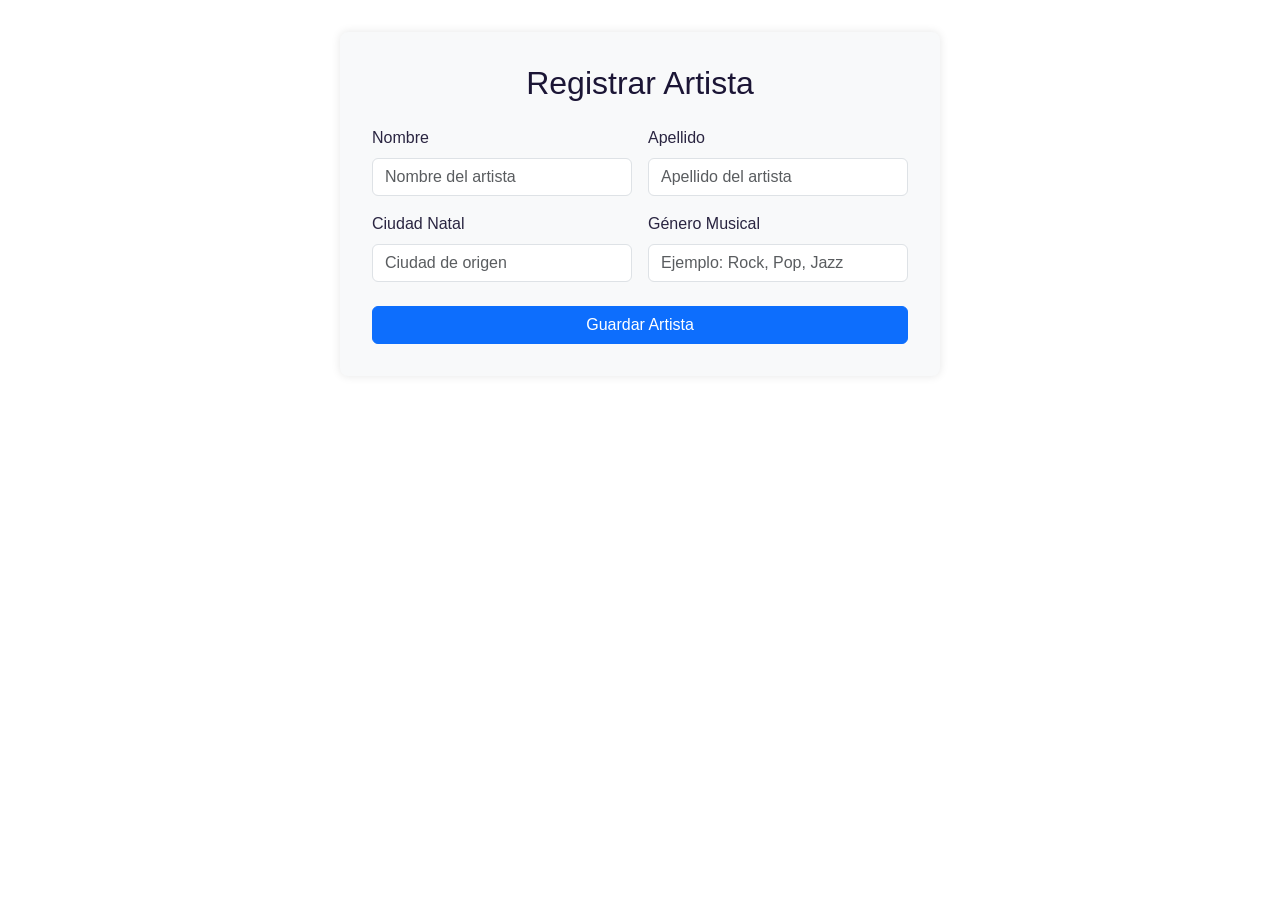
==== commit b40019db: "vistas" ====
--- a/Documents/NetBeansProjects/eventos/public_html/artistas.html
+++ b/Documents/NetBeansProjects/eventos/public_html/artistas.html
@@ -1,66 +1,96 @@
 <!DOCTYPE html>
-<!--
-Click nbfs://nbhost/SystemFileSystem/Templates/Licenses/license-default.txt to change this license
-Click nbfs://nbhost/SystemFileSystem/Templates/ClientSide/html.html to edit this template
--->
-<html>
-    <head>
-        <title>Registrar Artista</title>
-        <meta charset="UTF-8">
-        <meta name="viewport" content="width=device-width, initial-scale=1.0">
-        <link href="https://fonts.googleapis.com/css2?family=Inter:wght@400;500;600;700&display=swap">
-        <link href="assets/css/main.css" rel="stylesheet">
-    </head>
-    <body>
-         <div class="formbold-main-wrapper">
-        <!-- Author: FormBold Team -->
-        <!-- Learn More: https://formbold.com -->
-        
-    <form action="" method="POST">
-      <div class="formbold-form-title">
-        <h2 class="">Registrar Artista</h2>
-      </div>
-
+<html lang="es">
+<head>
+  <meta charset="UTF-8" />
+  <meta name="viewport" content="width=device-width, initial-scale=1" />
+  <title>Registrar Artista</title>
+  <link href="https://cdn.jsdelivr.net/npm/bootstrap@5.3.2/dist/css/bootstrap.min.css" rel="stylesheet" />
+  <link href="assets/css/main.css" rel="stylesheet" />
+  <style>
+    .form-container {
+      max-width: 600px;
+      margin: 2rem auto;
+      padding: 2rem;
+      background-color: #f8f9fa;
+      border-radius: 8px;
+      box-shadow: 0 0 10px rgba(0,0,0,0.1);
+      font-family: 'Inter', sans-serif;
+    }
+    .form-title {
+      text-align: center;
+      margin-bottom: 1.5rem;
+    }
+    .formbold-input-flex {
+      display: flex;
+      gap: 1rem;
+      flex-wrap: wrap;
+    }
+    .formbold-input-flex > div {
+      flex: 1;
+      min-width: 200px;
+    }
+  </style>
+</head>
+<body>
+  <div class="form-container">
+    <h2 class="form-title">Registrar Artista</h2>
+    <form action="" method="POST" novalidate>
       <div class="formbold-input-flex">
         <div>
-          <label for="firstname" class="formbold-form-label">
-            Nombre
-           </label>
+          <label for="nombre" class="form-label">Nombre</label>
           <input
             type="text"
             name="nombre"
             id="nombre"
-            class="formbold-form-input" required> 
+            class="form-control"
+            placeholder="Nombre del artista"
+            required
+          />
         </div>
         <div>
-          <label for="lastname" class="formbold-form-label"> Apellido </label>
+          <label for="apellido" class="form-label">Apellido</label>
           <input
             type="text"
             name="apellido"
-            class="formbold-form-input"
-            required>
+            id="apellido"
+            class="form-control"
+            placeholder="Apellido del artista"
+            required
+          />
         </div>
       </div>
-      <div class="formbold-input-flex">
+
+      <div class="formbold-input-flex mt-3">
         <div>
-          <label for="email" class="formbold-form-label">Ciudad Natal </label>
+          <label for="ciudadNatal" class="form-label">Ciudad Natal</label>
           <input
             type="text"
-            id="ciudad"
-            class="formbold-form-input"
-            name="ciudadNatal" required>
-            </div>
-            <div>
-              <label for="phone" class="formbold-form-label">Genero Musical</label>
-              <input
-                type="text"
-                id="genero"
-                class="formbold-form-input"
-                name="generoMusical" required>
-            </div>
-          </div>
-        <a href="index.html" class="formbold-btn">Guardar Artista</a>
-        </form>
-    </body>
+            id="ciudadNatal"
+            name="ciudadNatal"
+            class="form-control"
+            placeholder="Ciudad de origen"
+            required
+          />
+        </div>
+        <div>
+          <label for="generoMusical" class="form-label">Género Musical</label>
+          <input
+            type="text"
+            id="generoMusical"
+            name="generoMusical"
+            class="form-control"
+            placeholder="Ejemplo: Rock, Pop, Jazz"
+            required
+          />
+        </div>
+      </div>
+
+      <div class="mt-4">
+        <button type="submit" class="btn btn-primary w-100">Guardar Artista</button>
+      </div>
+    </form>
+  </div>
+
+  <script src="https://cdn.jsdelivr.net/npm/bootstrap@5.3.2/dist/js/bootstrap.bundle.min.js"></script>
+</body>
 </html>
-
--- a/Documents/NetBeansProjects/eventos/public_html/assets/css/main.css
+++ b/Documents/NetBeansProjects/eventos/public_html/assets/css/main.css
@@ -4755,6 +4755,7 @@
 th {
   background: #000;
   color: #fff;
+  background: #4ecdc4;
   text-transform: uppercase;
 }
 
@@ -4763,4 +4764,8 @@
   border-bottom: 2px solid #111;
   color: #333;
   font-size: 18px;
+}
+
+.tabla{
+    margin-top: 10px;
 }
